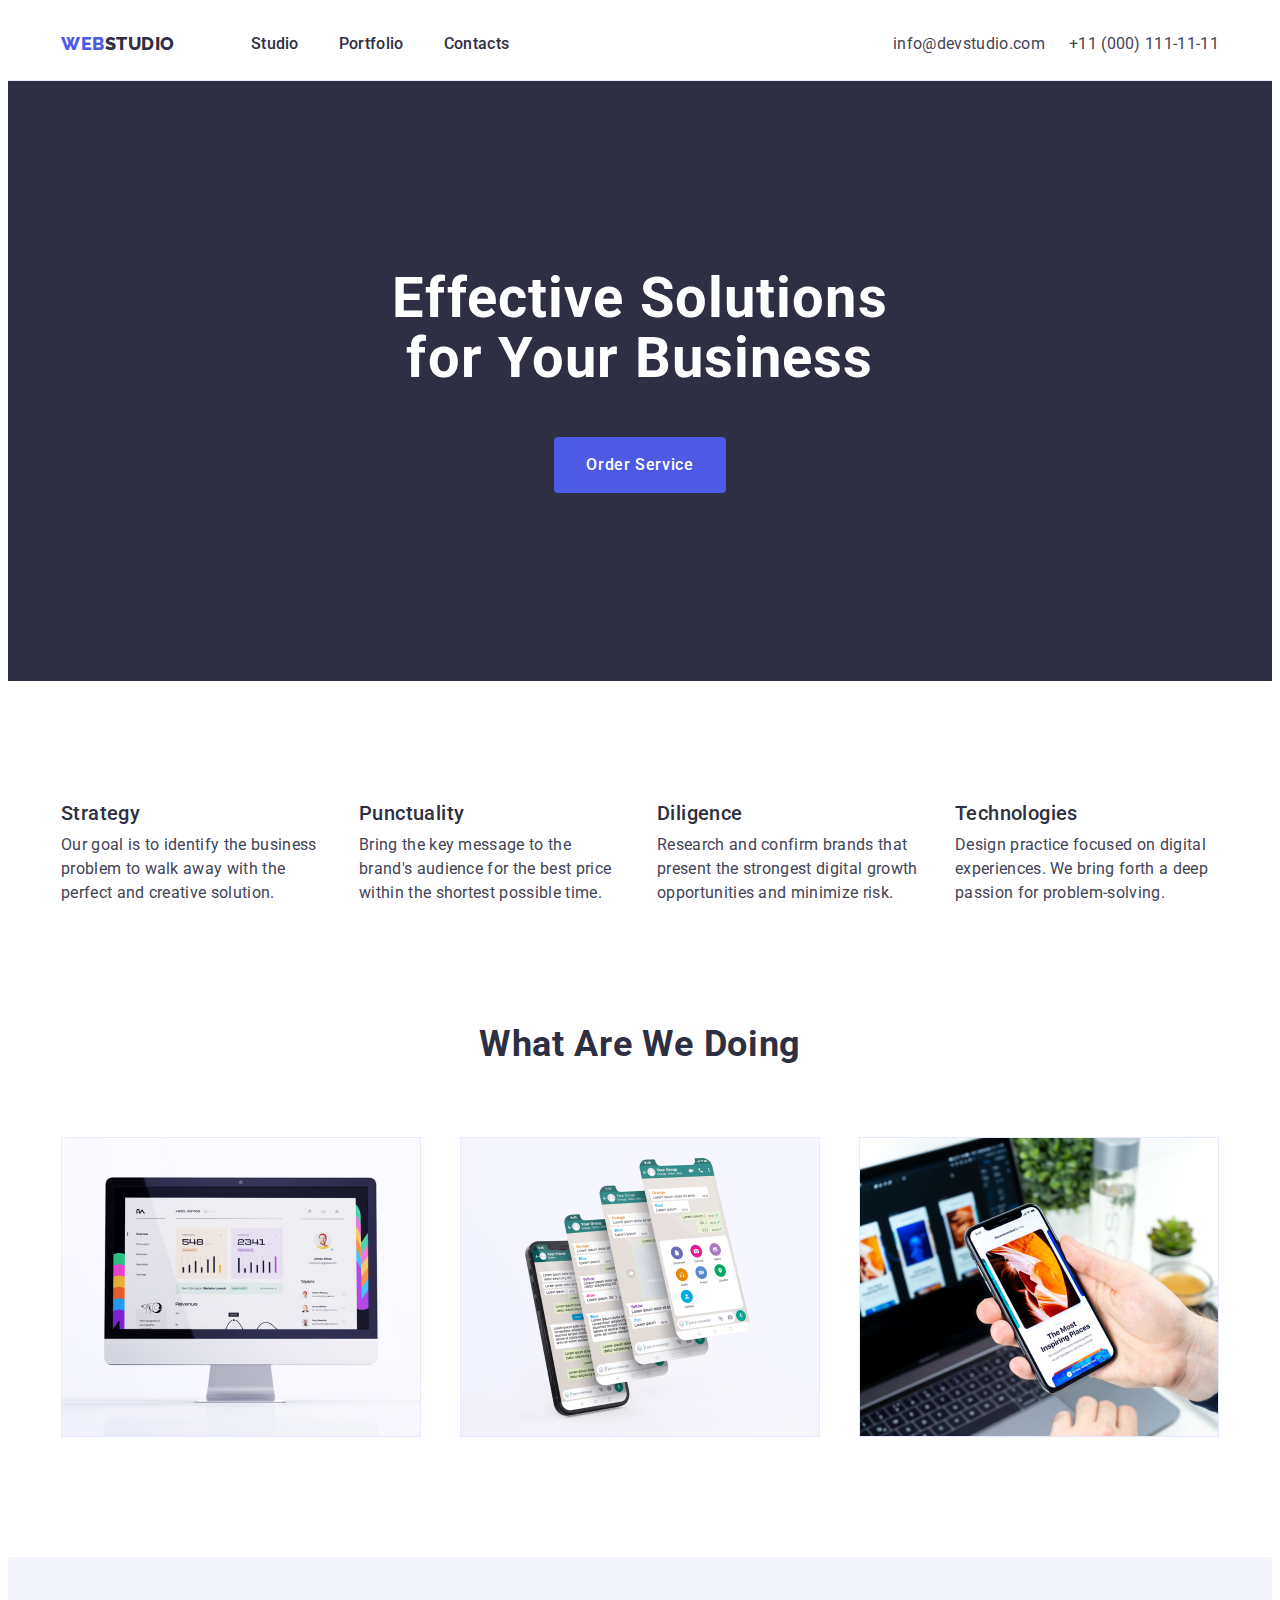
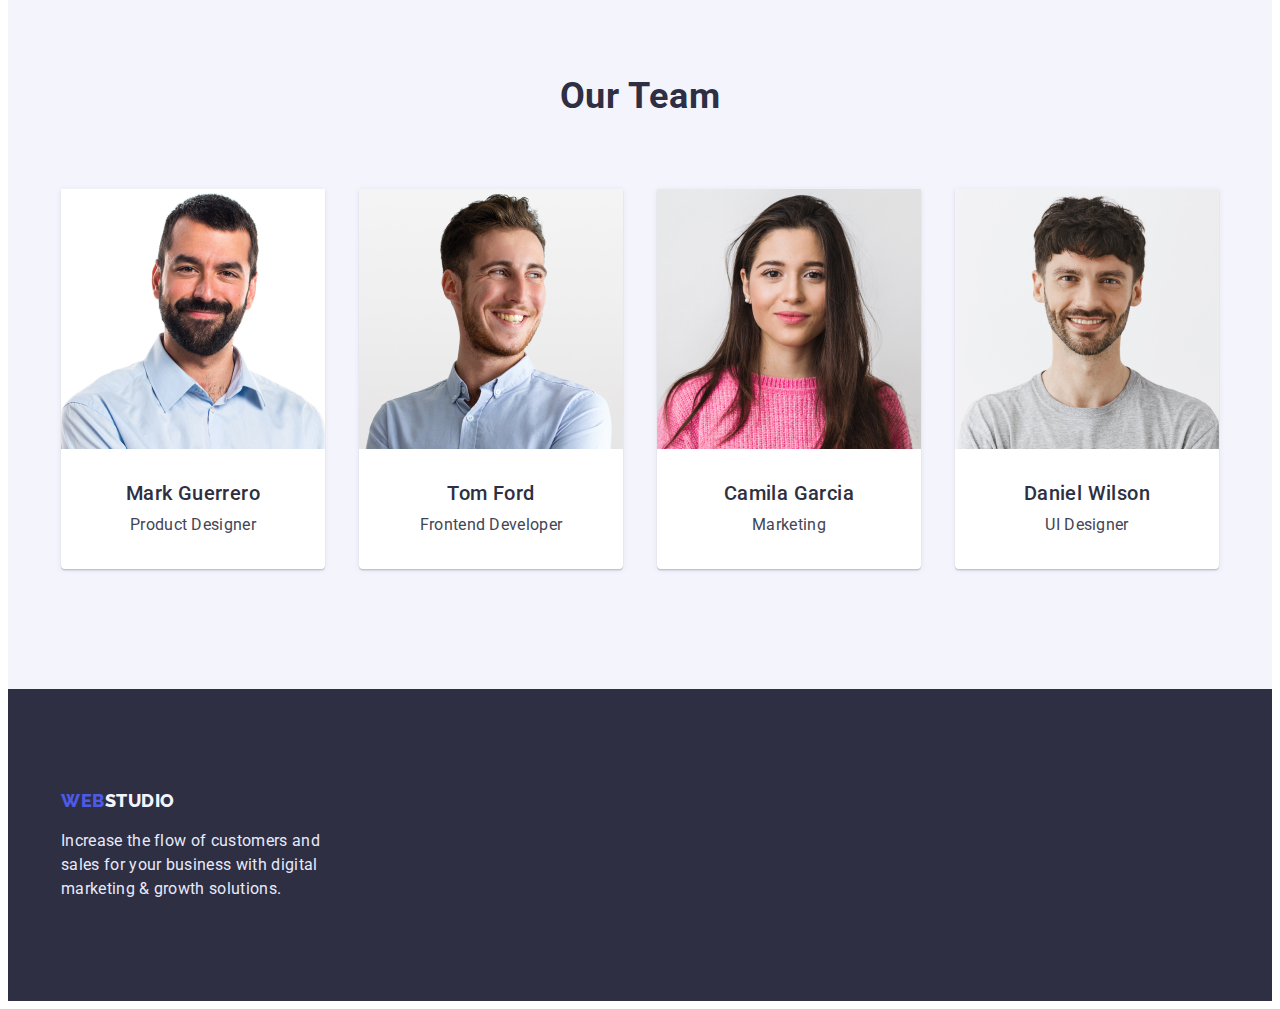
==== index.html @ 55a63433 "update" ====
<!DOCTYPE html>
<html lang="en">
  <head>
    <meta charset="UTF-8" />
    <meta http-equiv="X-UA-Compatible" content="IE=edge" />
    <meta name="viewport" content="width=device-width, initial-scale=1.0" />
    <title>Document</title>
    <link rel="preconnect" href="https://fonts.googleapis.com" />
    <link rel="preconnect" href="https://fonts.gstatic.com" crossorigin />
    <link
      href="https://fonts.googleapis.com/css2?family=Raleway:wght@800&family=Roboto:wght@400;500;700;900&display=swap"
      rel="stylesheet"
    />
    <link
      rel="stylesheet"
      href="https://cdnjs.cloudflare.com/ajax/libs/modern-normalize/1.1.0/modern-normalize.min.css"
      integrity="sha512-wpPYUAdjBVSE4KJnH1VR1HeZfpl1ub8YT/NKx4PuQ5NmX2tKuGu6U/JRp5y+Y8XG2tV+wKQpNHVUX03MfMFn9Q=="
      crossorigin="anonymous"
      referrerpolicy="no-referrer"
    />
    <link rel="stylesheet" href="./css/styles.css" />
  </head>

  <body>
    <header class="page-header">
      <div class="container page-header-container">
        <nav class="header-nav">
          <a href="./index.html" class="logo-first"
            >Web<span class="logo-second">Studio</span></a
          >

          <ul class="site-nav">
            <li>
              <a href="./index.html" class="link">Studio</a>
            </li>
            <li>
              <a href="./portfolio.html" class="link">Portfolio</a>
            </li>
            <li>
              <a href="" class="link">Contacts</a>
            </li>
          </ul>
        </nav>

        <address>
          <ul class="adress-list">
            <li>
              <a class="adress-list link" href="mailto:info@devstudio.com"
                >info@devstudio.com
              </a>
            </li>
            <li>
              <a class="adress-list link" href="tel:+110001111111"
                >+11 (000) 111-11-11
              </a>
            </li>
          </ul>
        </address>
      </div>
    </header>

    <main>
      <section class="hero">
        <div class="container">
          <h1 class="hero-title">Effective Solutions for Your Business</h1>
          <button class="hero-button" type="button">Order Service</button>
        </div>
      </section>

      <section class="description">
        <div class="container">
          <h2 hidden>description</h2>
          <ul class="description-list">
            <li class="description-item">
              <h3 class="description-subtitle">Strategy</h3>
              <p class="description-text">
                Our goal is to identify the business problem to walk away with
                the perfect and creative solution.
              </p>
            </li>
            <li class="description-item">
              <h3 class="description-subtitle">Punctuality</h3>
              <p class="description-text">
                Bring the key message to the brand's audience for the best price
                within the shortest possible time.
              </p>
            </li>
            <li class="description-item">
              <h3 class="description-subtitle">Diligence</h3>
              <p class="description-text">
                Research and confirm brands that present the strongest digital
                growth opportunities and minimize risk.
              </p>
            </li>
            <li class="description-item">
              <h3 class="description-subtitle">Technologies</h3>
              <p class="description-text">
                Design practice focused on digital experiences. We bring forth a
                deep passion for problem-solving.
              </p>
            </li>
          </ul>
        </div>
      </section>
      <section class="job">
        <div class="container">
          <h2 class="job-tittle">What are we doing</h2>
          <ul class="job-list">
            <li><img src="./images/comp.jpg" alt="comp" width="360" /></li>
            <li><img src="./images/tel.jpg" alt="tel" width="360" /></li>
            <li>
              <img src="./images/comp-tel.jpg" alt="comp-tel" width="360" />
            </li>
          </ul>
        </div>
      </section>
      <section class="secjob">
        <div class="container">
          <h2 class="team-tittle">Our Team</h2>
          <ul class="job-seclist">
            <li class="secjob-item">
              <img
                class="secjob-img"
                src="./images/man1.jpg"
                alt="man1"
                width="264"
              />
              <h3 class="about-subtitle">Mark Guerrero</h3>
              <p class="about-text">Product Designer</p>
            </li>
            <li class="secjob-item">
              <img
                class="secjob-img"
                src="./images/man2.jpg"
                alt="man2"
                width="264"
              />
              <h3 class="about-subtitle">Tom Ford</h3>
              <p class="about-text">Frontend Developer</p>
            </li>
            <li class="secjob-item">
              <img
                class="secjob-img"
                src="./images/girl1.jpg"
                alt="girl1"
                width="264"
              />
              <h3 class="about-subtitle">Camila Garcia</h3>
              <p class="about-text">Marketing</p>
            </li>
            <li class="secjob-item">
              <img
                class="secjob-img"
                src="./images/man3.jpg"
                alt="man3"
                width="264"
              />
              <h3 class="about-subtitle">Daniel Wilson</h3>
              <p class="about-text">UI Designer</p>
            </li>
          </ul>
        </div>
      </section>
    </main>

    <footer class="footer-section">
      <div class="container">
        <div class="footer-title">
          <a href="./index.html" class="logo-footer"
            >Web<span class="logo-secfooter">Studio</span></a
          >
          <p class="description-footer">
            Increase the flow of customers and sales for your business with
            digital marketing & growth solutions.
          </p>
        </div>
      </div>
    </footer>
  </body>
</html>
---- css/styles.css ----
:root {
  --accent-color: #4d5ae5;
  --primary-color: #434455;
  --main-color: #ffffff;
  --main-bg-color: #ffffff;
  --grey-color: #2e2f42;
  --grey-bg-color: #2e2f42;
  --accent-bg-color: #4d5ae5;
  --mains-color: #e7e9fc;
  --mains-bg-color: #e7e9fc;
  --main-font: 'Raleway', sans-serif;
}
body {
  font-family: 'Roboto', sans-serif;
  font-size: 16px;
  color: var(--primary-color);
  background-color: var(--main-bg-color);
}
ul {
  list-style: none;
}
h1,
h2,
h3,
h4,
p {
  margin-top: 0;
  margin-bottom: 0;
}
ul,
ol {
  margin-top: 0;
  margin-bottom: 0;
  padding-left: 0;
}
img {
  display: block;
  max-width: 100%;
  height: auto;
}

.container {
  width: 1158px;
  margin-left: auto;
  margin-right: auto;
  padding-left: 15px;
  padding-right: 15px;
}

.page-header {
  padding-top: 24px;
  padding-bottom: 24px;
  border-bottom: 1px solid #e7e9fc;
}
.page-header-container {
  display: flex;
  align-items: center;
  justify-content: space-between;
}
.header-nav {
  display: flex;
  align-items: center;
}
.site-nav {
  display: flex;
  align-items: center;
  gap: 40px;
}

.adress-list {
  font-style: normal;
  color: var(--primary-color);
  line-height: 1.5;
  letter-spacing: 0.02em;
  display: flex;
  align-items: center;
  gap: 24px;
}
.adress-list:hover,
.adress-list:focus {
  color: var(--accent-color);
}

.logo-first {
  font-family: 'Raleway';
  font-weight: 800;
  font-size: 18px;
  line-height: 1.33;
  letter-spacing: 0.03em;
  color: var(--accent-color);
  text-transform: uppercase;
  text-decoration: none;
  margin-right: 76px;
}
.logo-second {
  color: var(--grey-color);
}
.site-nav .link {
  font-weight: 500;
  line-height: 1.5;
  letter-spacing: 0.02em;
  color: var(--grey-color);
  text-decoration: none;
}
.site-nav .link:hover,
.site-nav .link:focus {
  color: var(--accent-color);
}
.adress-list {
  font-style: normal;
  color: var(--primary-color);
  line-height: 1.5;
  letter-spacing: 0.02em;
  display: flex;
  align-items: center;
  margin-left: auto;
}

.link {
  text-decoration: none;
}
.hero {
  background-color: var(--grey-bg-color);
  text-align: center;
  padding: 188px 0;
}

.hero-title {
  font-size: 56px;
  line-height: 1.07;
  text-align: center;
  letter-spacing: 0.02em;
  color: var(--main-color);
  width: 496px;
  margin-left: auto;
  margin-right: auto;
  margin-bottom: 48px;
}
.hero-button {
  font-family: 'Roboto', sans-serif;
  font-weight: 500;
  font-size: 16px;
  line-height: 1.5;
  background: var(--accent-bg-color);
  letter-spacing: 0.04em;
  color: var(--main-color);
  border-radius: 4px;
  cursor: pointer;
  border: 0px;
  min-width: 163px;
  padding-top: 16px;
  padding-bottom: 16px;
  padding-left: 32px;
  padding-right: 32px;
}
.hero-button:hover,
.hero-button.link:focus {
  color: #404bbf;
}
.description {
  padding-top: 120px;
}

.description-list {
  display: flex;
  justify-content: space-between;
}
.description-item {
  width: 264px;
}
.description-subtitle {
  font-weight: 500;
  font-size: 20px;
  line-height: 1.2;
  letter-spacing: 0.02em;
  color: var(--grey-color);
  margin-bottom: 8px;
}

.description-text {
  line-height: 1.5;
  letter-spacing: 0.02em;
  color: var(--primary-color);
}

.job {
  padding: 120px 0;
}
.job-list {
  display: flex;
  justify-content: space-between;
}

.secjob {
  background: #f4f4fd;
  padding: 120px 0;
}
.job-seclist {
  display: flex;
  justify-content: space-between;
}

.team-tittle {
  font-size: 36px;
  line-height: 1.11;
  letter-spacing: 0.02em;
  text-transform: capitalize;
  color: var(--grey-color);
  text-align: center;
  margin-bottom: 72px;
}
.job-tittle {
  font-size: 36px;
  line-height: 1.11;
  letter-spacing: 0.02em;
  text-transform: capitalize;
  color: var(--grey-color);
  text-align: center;
  margin-bottom: 72px;
}
.about-subtitle {
  font-weight: 500;
  font-size: 20px;
  line-height: 1.2;
  letter-spacing: 0.02em;
  color: var(--grey-color);
  margin-bottom: 8px;
}

.about-text {
  line-height: 1.5;
  letter-spacing: 0.02em;
  color: var(--primary-color);
}
.secjob-img {
  margin-bottom: 32px;
}
.secjob-item {
  padding-bottom: 32px;
  background: #ffffff;
  box-shadow: 0px 1px 6px rgba(46, 47, 66, 0.08),
    0px 1px 1px rgba(46, 47, 66, 0.16), 0px 2px 1px rgba(46, 47, 66, 0.08);
  border-radius: 0px 0px 4px 4px;
  text-align: center;
}

.footer-section {
  background: var(--grey-bg-color);
  padding-top: 100px;
  padding-bottom: 100px;
}
.footer-title {
  max-width: 264px;
}

.description-footer {
  margin-top: 16px;
  margin-bottom: 0px;
  line-height: 1.5;
  letter-spacing: 0.02em;
  color: var(--mains-color);
}

.logo-footer {
  font-family: 'Raleway';
  font-weight: 800;
  font-size: 18px;
  line-height: 1.33;
  letter-spacing: 0.03em;
  color: var(--accent-color);
  text-transform: uppercase;
  text-decoration: none;
}

.logo-secfooter {
  color: #f4f4fd;
}

ul {
  list-style: none;
}
.portfolio {
  padding-top: 96px;
  padding-bottom: 120px;
}
.container-button {
  display: flex;
  justify-content: center;
  gap: 24px;
  margin-bottom: 72px;
}
.button-portfolio {
  font-weight: 500;
  font-family: 'Roboto', sans-serif;
  letter-spacing: 0.04em;
  font-size: 16px;
  line-height: 1.5;
  border-radius: 4px;
  cursor: pointer;
  color: var(--accent-color);
  background-color: #f4f4fd;
  padding-top: 12px;
  padding-bottom: 12px;
  padding-left: 24px;
  padding-right: 24px;
  border: none;
}
.portfolio-context {
  padding-top: 32px;
  padding-bottom: 32px;
  padding-left: 16px;
  border: 1px solid #e7e9fc;
  border-top: 0;
}
.about-container {
  display: flex;
  flex-wrap: wrap;
  gap: 48px 24px;
}
.button-portfolio:hover,
.button-portfolio:focus {
  background-color: #404bbf;
  color: var(--main-color);
}

.about-portfolio {
  flex-basis: calc((100% - 2 * 24px) / 3);
}
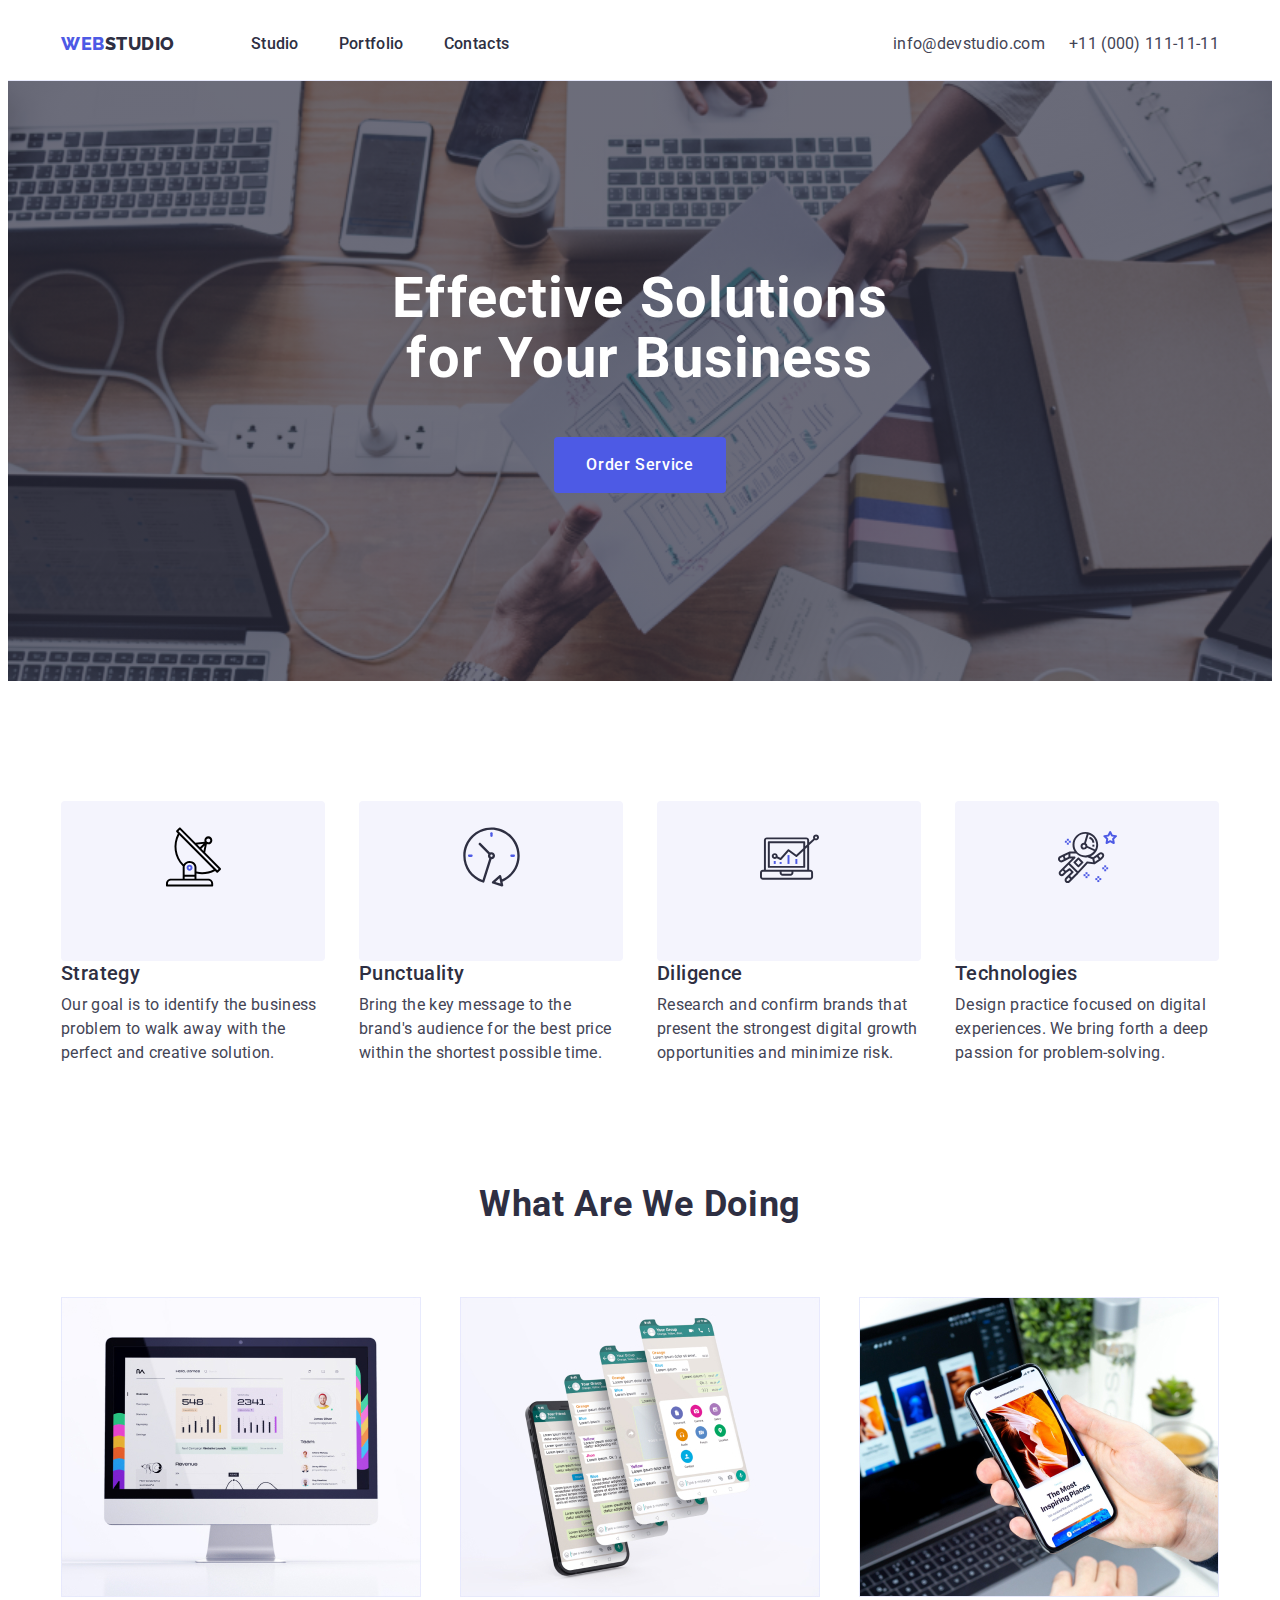
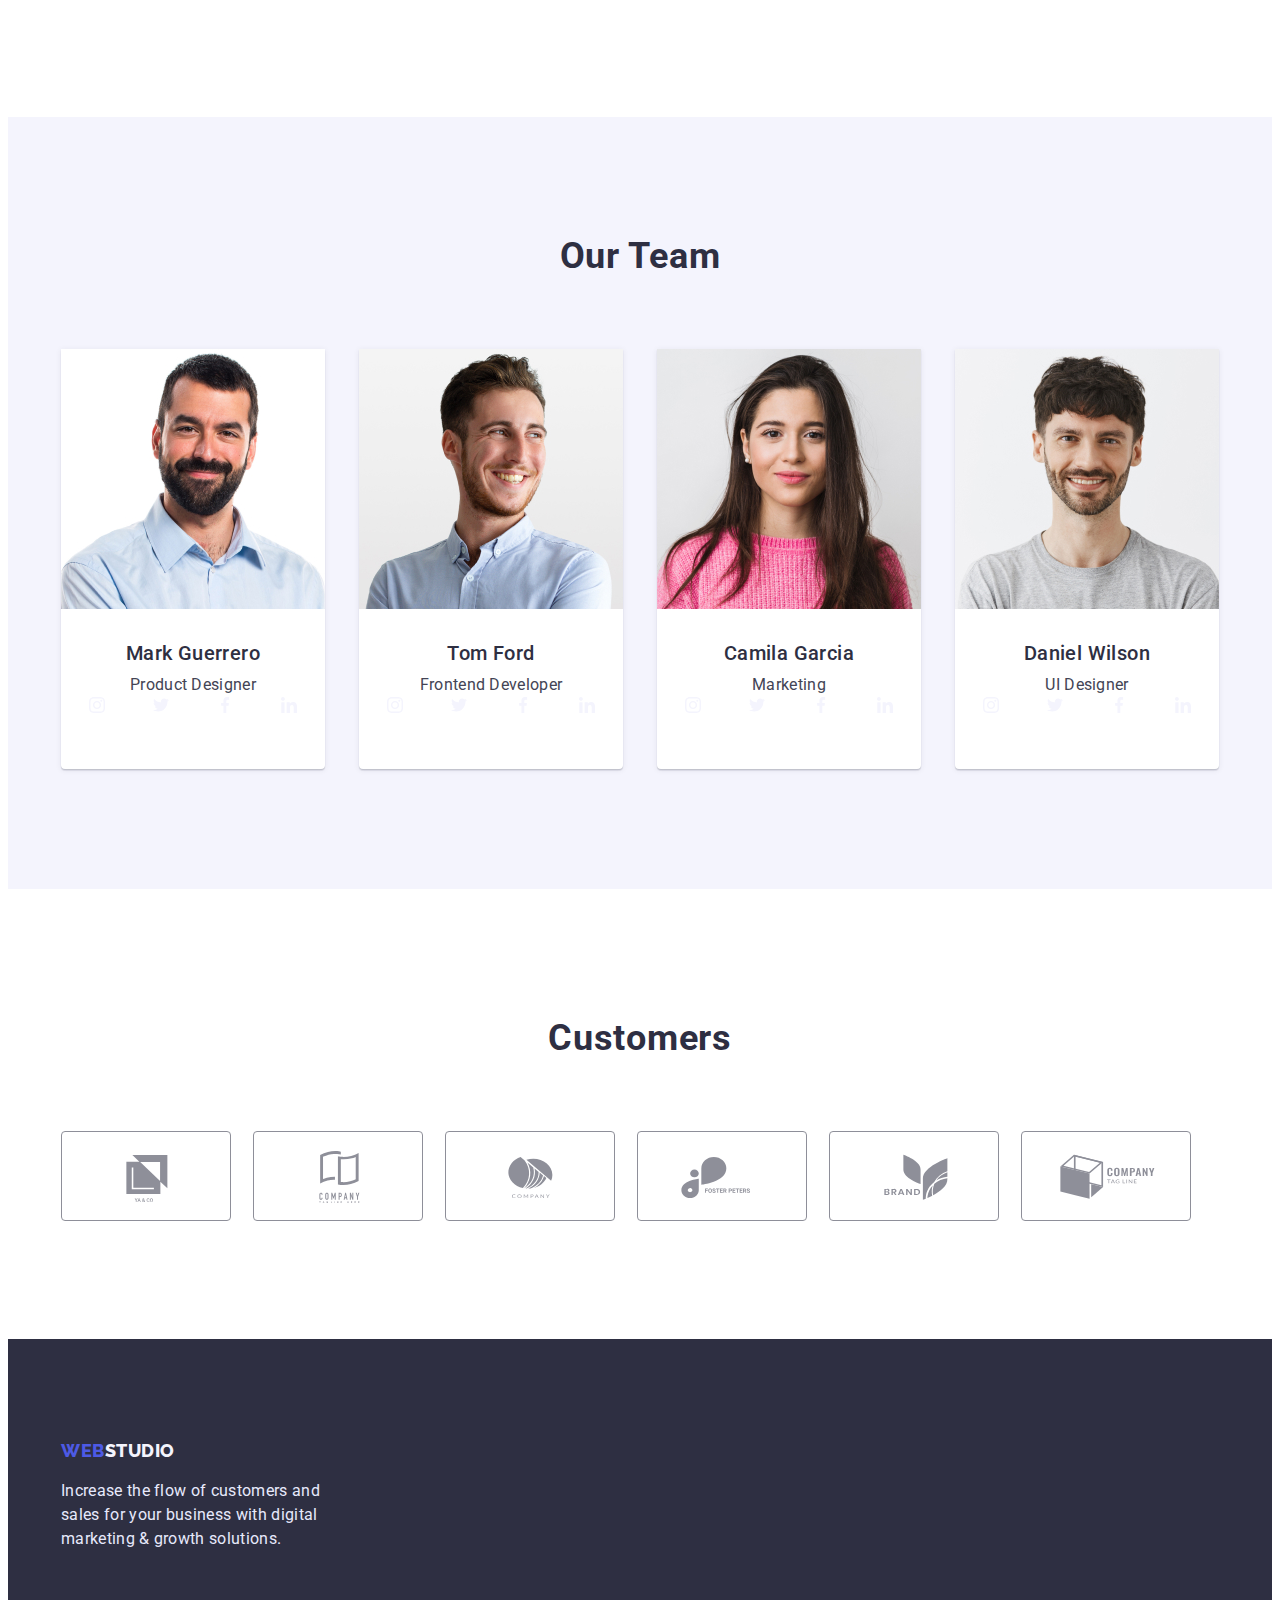
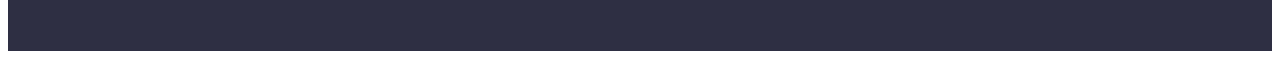
==== commit 81f456bd: "update" ====
--- a/index.html
+++ b/index.html
@@ -72,6 +72,11 @@
           <h2 hidden>description</h2>
           <ul class="description-list">
             <li class="description-item">
+              <div class="icon">
+                <svg class="icon-list">
+                  <use href="./images/icons.svg#icon-antenna-1"></use>
+                </svg>
+              </div>
               <h3 class="description-subtitle">Strategy</h3>
               <p class="description-text">
                 Our goal is to identify the business problem to walk away with
@@ -79,6 +84,11 @@
               </p>
             </li>
             <li class="description-item">
+              <div class="icon">
+                <svg class="icon-list">
+                  <use href="./images/icons.svg#icon-clock-1"></use>
+                </svg>
+              </div>
               <h3 class="description-subtitle">Punctuality</h3>
               <p class="description-text">
                 Bring the key message to the brand's audience for the best price
@@ -86,6 +96,11 @@
               </p>
             </li>
             <li class="description-item">
+              <div class="icon">
+                <svg class="icon-list">
+                  <use href="./images/icons.svg#icon-diagram-1"></use>
+                </svg>
+              </div>
               <h3 class="description-subtitle">Diligence</h3>
               <p class="description-text">
                 Research and confirm brands that present the strongest digital
@@ -93,6 +108,11 @@
               </p>
             </li>
             <li class="description-item">
+              <div class="icon">
+                <svg class="icon-list">
+                  <use href="./images/icons.svg#icon-astronaut-1"></use>
+                </svg>
+              </div>
               <h3 class="description-subtitle">Technologies</h3>
               <p class="description-text">
                 Design practice focused on digital experiences. We bring forth a
@@ -127,7 +147,39 @@
               />
               <h3 class="about-subtitle">Mark Guerrero</h3>
               <p class="about-text">Product Designer</p>
-            </li>
+
+              <ul class="socials-list">
+                <li class="socials-item">
+                  <a href="socials-link">
+                    <svg class="socials-icon">
+                      <use href="./images/icons.svg#icon-instagram-2"></use>
+                    </svg>
+                  </a>
+                </li>
+                <li class="socials-item">
+                  <a href="socials-link">
+                    <svg class="socials-icon">
+                      <use href="./images/icons.svg#icon-twitter-1"></use>
+                    </svg>
+                  </a>
+                </li>
+                <li class="socials-item">
+                  <a href="socials-link">
+                    <svg class="socials-icon">
+                      <use href="./images/icons.svg#icon-facebook-1"></use>
+                    </svg>
+                  </a>
+                </li>
+                <li class="socials-item">
+                  <a href="socials-link">
+                    <svg class="socials-icon">
+                      <use href="./images/icons.svg#icon-linkedin-1"></use>
+                    </svg>
+                  </a>
+                </li>
+              </ul>
+            </li>
+
             <li class="secjob-item">
               <img
                 class="secjob-img"
@@ -137,6 +189,36 @@
               />
               <h3 class="about-subtitle">Tom Ford</h3>
               <p class="about-text">Frontend Developer</p>
+              <ul class="socials-list">
+                <li class="socials-item">
+                  <a href="socials-link">
+                    <svg class="socials-icon">
+                      <use href="./images/icons.svg#icon-instagram-2"></use>
+                    </svg>
+                  </a>
+                </li>
+                <li class="socials-item">
+                  <a href="socials-link">
+                    <svg class="socials-icon">
+                      <use href="./images/icons.svg#icon-twitter-1"></use>
+                    </svg>
+                  </a>
+                </li>
+                <li class="socials-item">
+                  <a href="socials-link">
+                    <svg class="socials-icon">
+                      <use href="./images/icons.svg#icon-facebook-1"></use>
+                    </svg>
+                  </a>
+                </li>
+                <li class="socials-item">
+                  <a href="socials-link">
+                    <svg class="socials-icon">
+                      <use href="./images/icons.svg#icon-linkedin-1"></use>
+                    </svg>
+                  </a>
+                </li>
+              </ul>
             </li>
             <li class="secjob-item">
               <img
@@ -147,6 +229,36 @@
               />
               <h3 class="about-subtitle">Camila Garcia</h3>
               <p class="about-text">Marketing</p>
+              <ul class="socials-list">
+                <li class="socials-item">
+                  <a href="socials-link">
+                    <svg class="socials-icon">
+                      <use href="./images/icons.svg#icon-instagram-2"></use>
+                    </svg>
+                  </a>
+                </li>
+                <li class="socials-item">
+                  <a href="socials-link">
+                    <svg class="socials-icon">
+                      <use href="./images/icons.svg#icon-twitter-1"></use>
+                    </svg>
+                  </a>
+                </li>
+                <li class="socials-item">
+                  <a href="socials-link">
+                    <svg class="socials-icon">
+                      <use href="./images/icons.svg#icon-facebook-1"></use>
+                    </svg>
+                  </a>
+                </li>
+                <li class="socials-item">
+                  <a href="socials-link">
+                    <svg class="socials-icon">
+                      <use href="./images/icons.svg#icon-linkedin-1"></use>
+                    </svg>
+                  </a>
+                </li>
+              </ul>
             </li>
             <li class="secjob-item">
               <img
@@ -157,6 +269,86 @@
               />
               <h3 class="about-subtitle">Daniel Wilson</h3>
               <p class="about-text">UI Designer</p>
+              <ul class="socials-list">
+                <li class="socials-item">
+                  <a href="socials-link">
+                    <svg class="socials-icon">
+                      <use href="./images/icons.svg#icon-instagram-2"></use>
+                    </svg>
+                  </a>
+                </li>
+                <li class="socials-item">
+                  <a href="socials-link">
+                    <svg class="socials-icon">
+                      <use href="./images/icons.svg#icon-twitter-1"></use>
+                    </svg>
+                  </a>
+                </li>
+                <li class="socials-item">
+                  <a href="socials-link">
+                    <svg class="socials-icon">
+                      <use href="./images/icons.svg#icon-facebook-1"></use>
+                    </svg>
+                  </a>
+                </li>
+                <li class="socials-item">
+                  <a href="socials-link">
+                    <svg class="socials-icon">
+                      <use href="./images/icons.svg#icon-linkedin-1"></use>
+                    </svg>
+                  </a>
+                </li>
+              </ul>
+            </li>
+          </ul>
+        </div>
+      </section>
+
+      <section class="sections-customers">
+        <div class="container sections-customers">
+          <h2 class="customers-title">Customers</h2>
+          <ul class="customers-list">
+            <li class="customer">
+              <a class="adress-customers" href="#">
+                <svg class="icons-customers">
+                  <use href="./images/icons.svg#icon-Logo"></use>
+                </svg>
+              </a>
+            </li>
+            <li class="customer">
+              <a class="adress-customers" href="#">
+                <svg class="icons-customers">
+                  <use href="./images/icons.svg#icon-Logo-1"></use>
+                </svg>
+              </a>
+            </li>
+            <li class="customer">
+              <a class="adress-customers" href="#">
+                <svg class="icons-customers">
+                  <use href="./images/icons.svg#icon-Logo-2"></use>
+                </svg>
+              </a>
+            </li>
+            <li class="customer">
+              <a class="adress-customers" href="#">
+                <svg class="icons-customers">
+                  <use href="./images/icons.svg#icon-Logo-3"></use>
+                </svg>
+              </a>
+            </li>
+            <li class="customer">
+              <a class="adress-customers" href="#">
+                <svg class="icons-customers">
+                  <use href="./images/icons.svg#icon-Logo-4"></use>
+                </svg>
+              </a>
+            </li>
+            <li class="customer">
+              <a class="adress-customers" href="#">
+                <svg class="icons-customers">
+                  <use href="./images/icons.svg#icon-Logo-51"></use>
+                </svg>
+              </a>
             </li>
           </ul>
         </div>
@@ -169,6 +361,7 @@
           <a href="./index.html" class="logo-footer"
             >Web<span class="logo-secfooter">Studio</span></a
           >
+
           <p class="description-footer">
             Increase the flow of customers and sales for your business with
             digital marketing & growth solutions.
--- a/css/styles.css
+++ b/css/styles.css
@@ -9,6 +9,7 @@
   --mains-color: #e7e9fc;
   --mains-bg-color: #e7e9fc;
   --main-font: 'Raleway', sans-serif;
+  --customers-color: #8e8f99;
 }
 body {
   font-family: 'Roboto', sans-serif;
@@ -120,9 +121,19 @@
   text-decoration: none;
 }
 .hero {
-  background-color: var(--grey-bg-color);
+  margin: 0 auto;
   text-align: center;
   padding: 188px 0;
+  background-image: linear-gradient(
+      rgba(46, 47, 66, 0.7),
+      rgba(46, 47, 66, 0.7)
+    ),
+    url('../images/peopleoffice\ 1.jpg');
+  background-repeat: no-repeat;
+  background-position: center;
+  background-size: cover;
+  background-attachment: fixed;
+  background-color: var(--mains-bg-color);
 }
 
 .hero-title {
@@ -157,6 +168,24 @@
 .hero-button.link:focus {
   color: #404bbf;
 }
+.icon-list {
+  height: 64px;
+  width: 59px;
+}
+
+.icon {
+  background: #f4f4fd;
+  border-radius: 4px;
+  display: flex;
+  justify-content: center;
+  left: 0px;
+  top: 0px;
+  width: 264px;
+  height: 112px;
+  padding-top: 24px;
+  padding-bottom: 24px;
+}
+
 .description {
   padding-top: 120px;
 }
@@ -165,6 +194,7 @@
   display: flex;
   justify-content: space-between;
 }
+
 .description-item {
   width: 264px;
 }
@@ -242,6 +272,35 @@
     0px 1px 1px rgba(46, 47, 66, 0.16), 0px 2px 1px rgba(46, 47, 66, 0.08);
   border-radius: 0px 0px 4px 4px;
   text-align: center;
+}
+.socials-list {
+  display: flex;
+  gap: 24px;
+  justify-content: center;
+  align-items: center;
+  padding: 8px 16 px 0 16px;
+}
+.socials-icon {
+  width: 16px;
+  height: 16px;
+  fill: #f4f4fd;
+}
+
+.socials-item {
+  width: 40px;
+  height: 40px;
+}
+.socials-link {
+  display: flex;
+  align-items: center;
+  justify-content: center;
+  width: 100%;
+  height: 100%;
+  background-color: var(--accent-bg-color);
+  border-radius: 50%;
+}
+.socials-link: hover {
+  background-color: var(--accent-bg-color);
 }
 
 .footer-section {
@@ -326,3 +385,47 @@
 .about-portfolio {
   flex-basis: calc((100% - 2 * 24px) / 3);
 }
+.customers-title {
+  font-size: 36px;
+  line-height: 1.11;
+  letter-spacing: 0.02em;
+  text-transform: capitalize;
+  color: var(--grey-color);
+  text-align: center;
+  padding-top: 130px;
+  padding-bottom: 72px;
+}
+.customer {
+  height: 88px;
+  width: 168px;
+}
+.adress-customers {
+  display: flex;
+  align-items: center;
+  justify-content: center;
+  width: 100%;
+  height: 100%;
+  border: 1px solid var(--customers-color);
+  border-radius: 4px;
+}
+.adress-customers :hover {
+  fill: var(--accent-color);
+  border: 1px solid var(--customers-color);
+  border-radius: 4px;
+}
+
+.icons-customers {
+  fill: var(--customers-color);
+  height: 56px;
+  width: 104px;
+}
+.customers-list {
+  font-style: normal;
+  color: var(--customers-color);
+  line-height: 1.5;
+  letter-spacing: 0.02em;
+  display: flex;
+  align-items: center;
+  gap: 24px;
+  padding-bottom: 120px;
+}
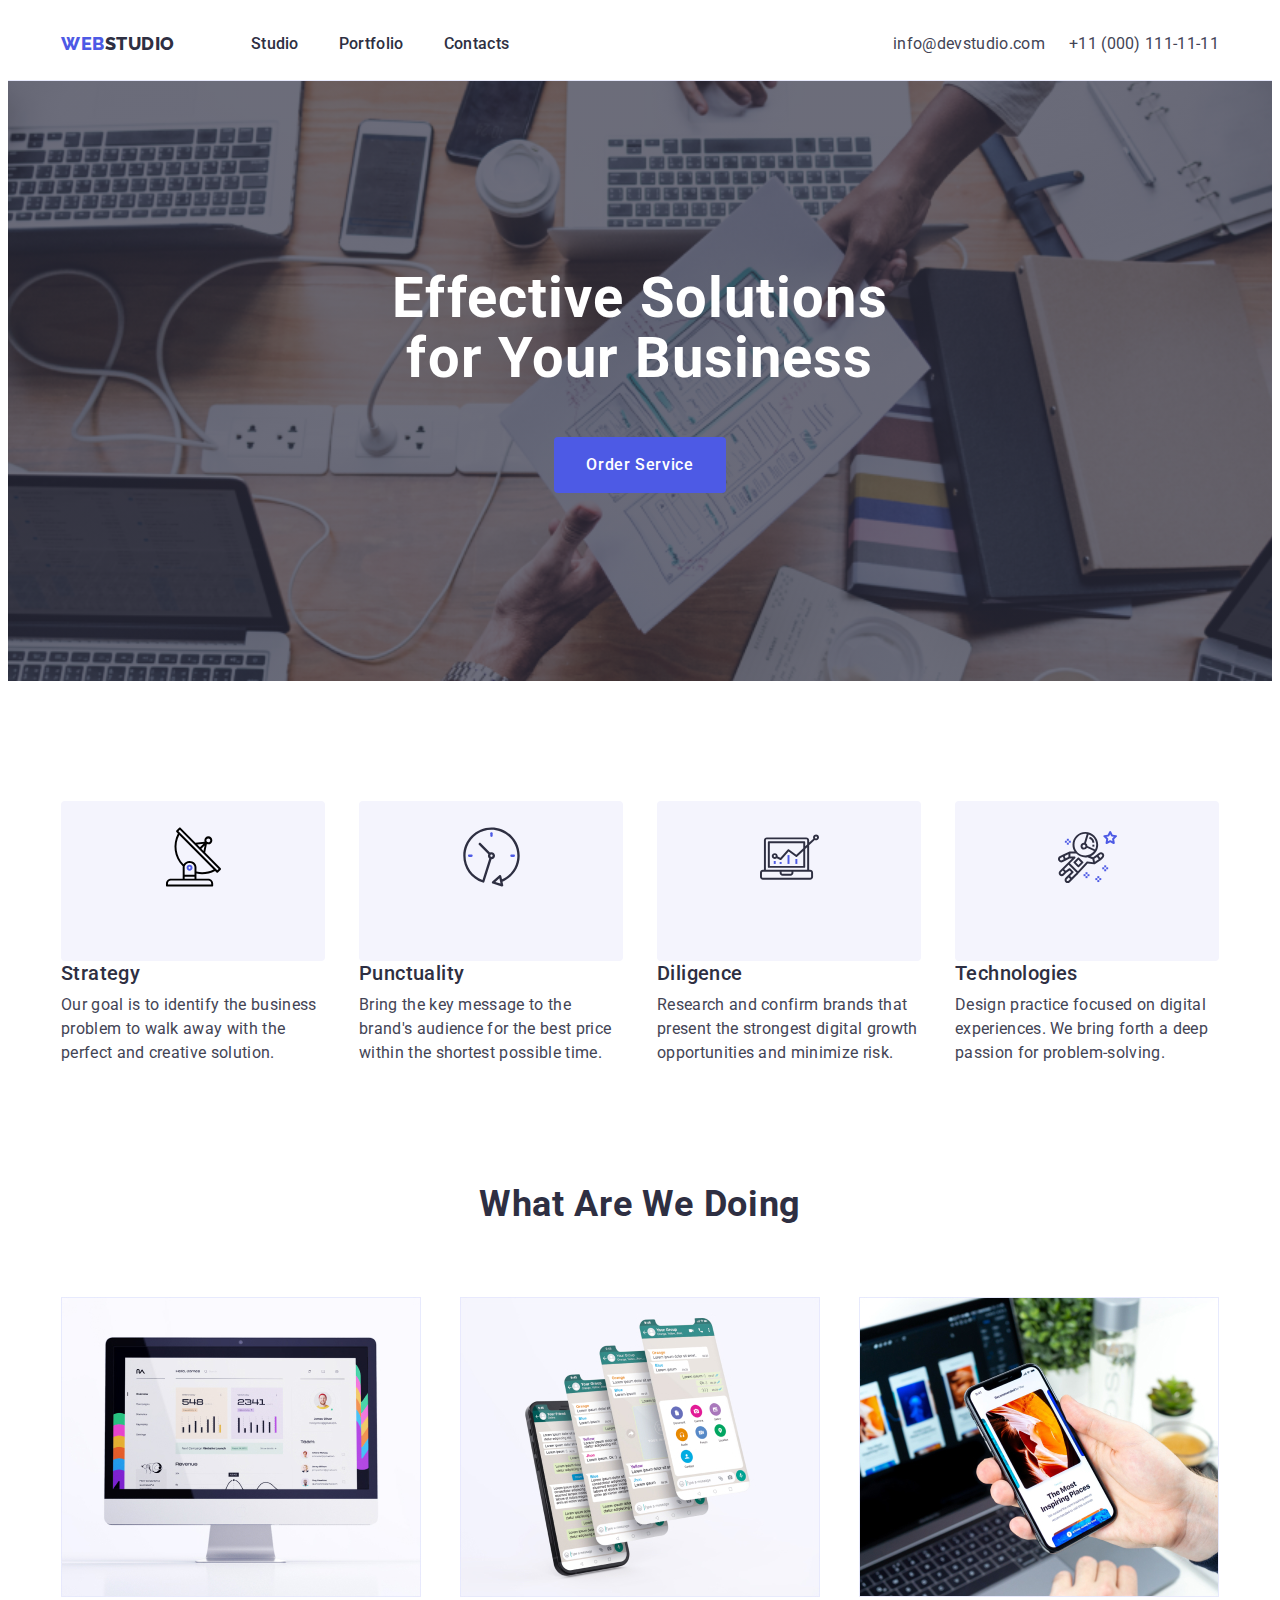
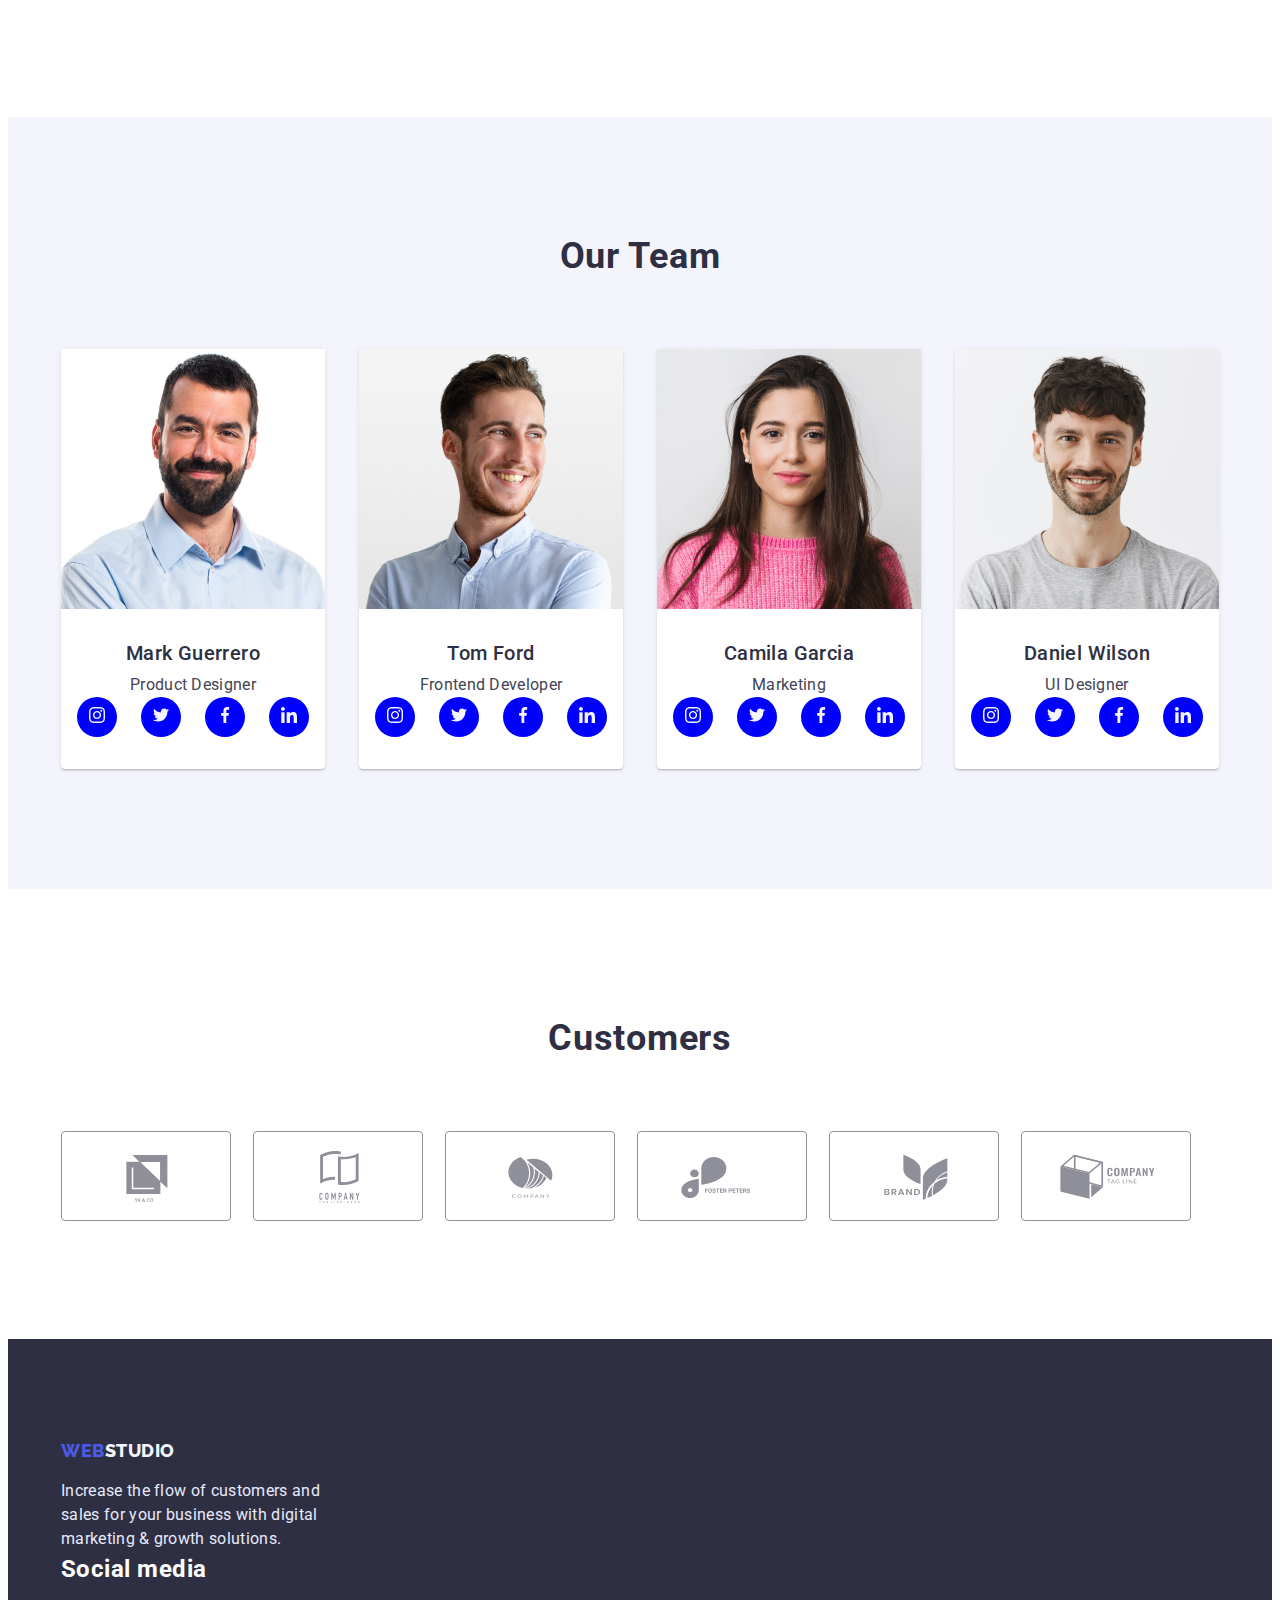
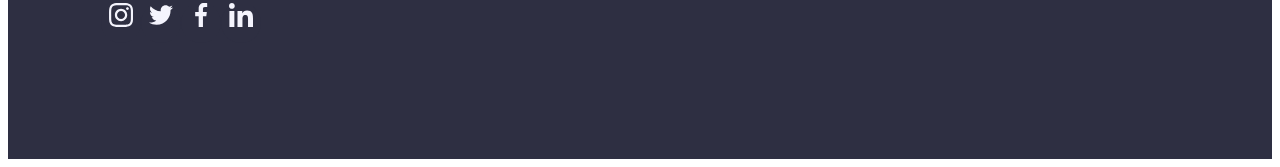
==== commit b7d51e55: "Update" ====
--- a/index.html
+++ b/index.html
@@ -367,6 +367,39 @@
             digital marketing & growth solutions.
           </p>
         </div>
+        <div>
+          <h2 class="socials-tittle">Social media</h2>
+        <ul class="socials-list1">
+          <li class="socials-item1">
+            <a href="socials-link1">
+              <svg class="socials-icon1">
+                <use href="./images/icons.svg#icon-instagram-2"></use>
+              </svg>
+            </a>
+          </li>
+          <li class="socials-item1">
+            <a href="socials-link1">
+              <svg class="socials-icon1">
+                <use href="./images/icons.svg#icon-twitter-1"></use>
+              </svg>
+            </a>
+          </li>
+          <li class="socials-item1">
+            <a href="socials-link1">
+              <svg class="socials-icon1">
+                <use href="./images/icons.svg#icon-facebook-1"></use>
+              </svg>
+            </a>
+          </li>
+          <li class="socials-item1">
+            <a href="socials-link1">
+              <svg class="socials-icon1">
+                <use href="./images/icons.svg#icon-linkedin-1"></use>
+              </svg>
+            </a>
+            </div>
+          </li>
+        </ul>
       </div>
     </footer>
   </body>
--- a/css/styles.css
+++ b/css/styles.css
@@ -289,6 +289,11 @@
 .socials-item {
   width: 40px;
   height: 40px;
+  display: flex;
+  align-items: center;
+  justify-content: center;
+  background: blue;
+  border-radius: 50%;
 }
 .socials-link {
   display: flex;
@@ -429,3 +434,44 @@
   gap: 24px;
   padding-bottom: 120px;
 }
+.socials-item1 {
+  width: 40px;
+  height: 40px;
+  display: flex;
+  text-align: center;
+  justify-content: center;
+  background: #2e2f42;
+  border-radius: 50%;
+}
+.socials-icon1 {
+  width: 24px;
+  height: 24px;
+  fill: #f4f4fd;
+  background: #2e2f42;
+}
+.socials-tittle {
+  font-weight: 500px;
+  line-height: 1.5;
+  letter-spacing: 0.02em;
+  color: var(--main-bg-color);
+  margin-bottom: 16px;
+  display: block;
+}
+.socials-list1 {
+  display: flex;
+  margin-block-start: 1em;
+  margin-block-end: 1em;
+  margin-inline-start: 0px;
+  margin-inline-end: 0px;
+  padding-inline-start: 40px;
+}
+.socials-link1 {
+  display: flex;
+  width: 100%;
+  height: 100%;
+  background-color: rgba(255, 255, 255, 0.1);
+  border-radius: 50%;
+  align-items: center;
+  justify-content: center;
+  text-decoration: underline;
+}
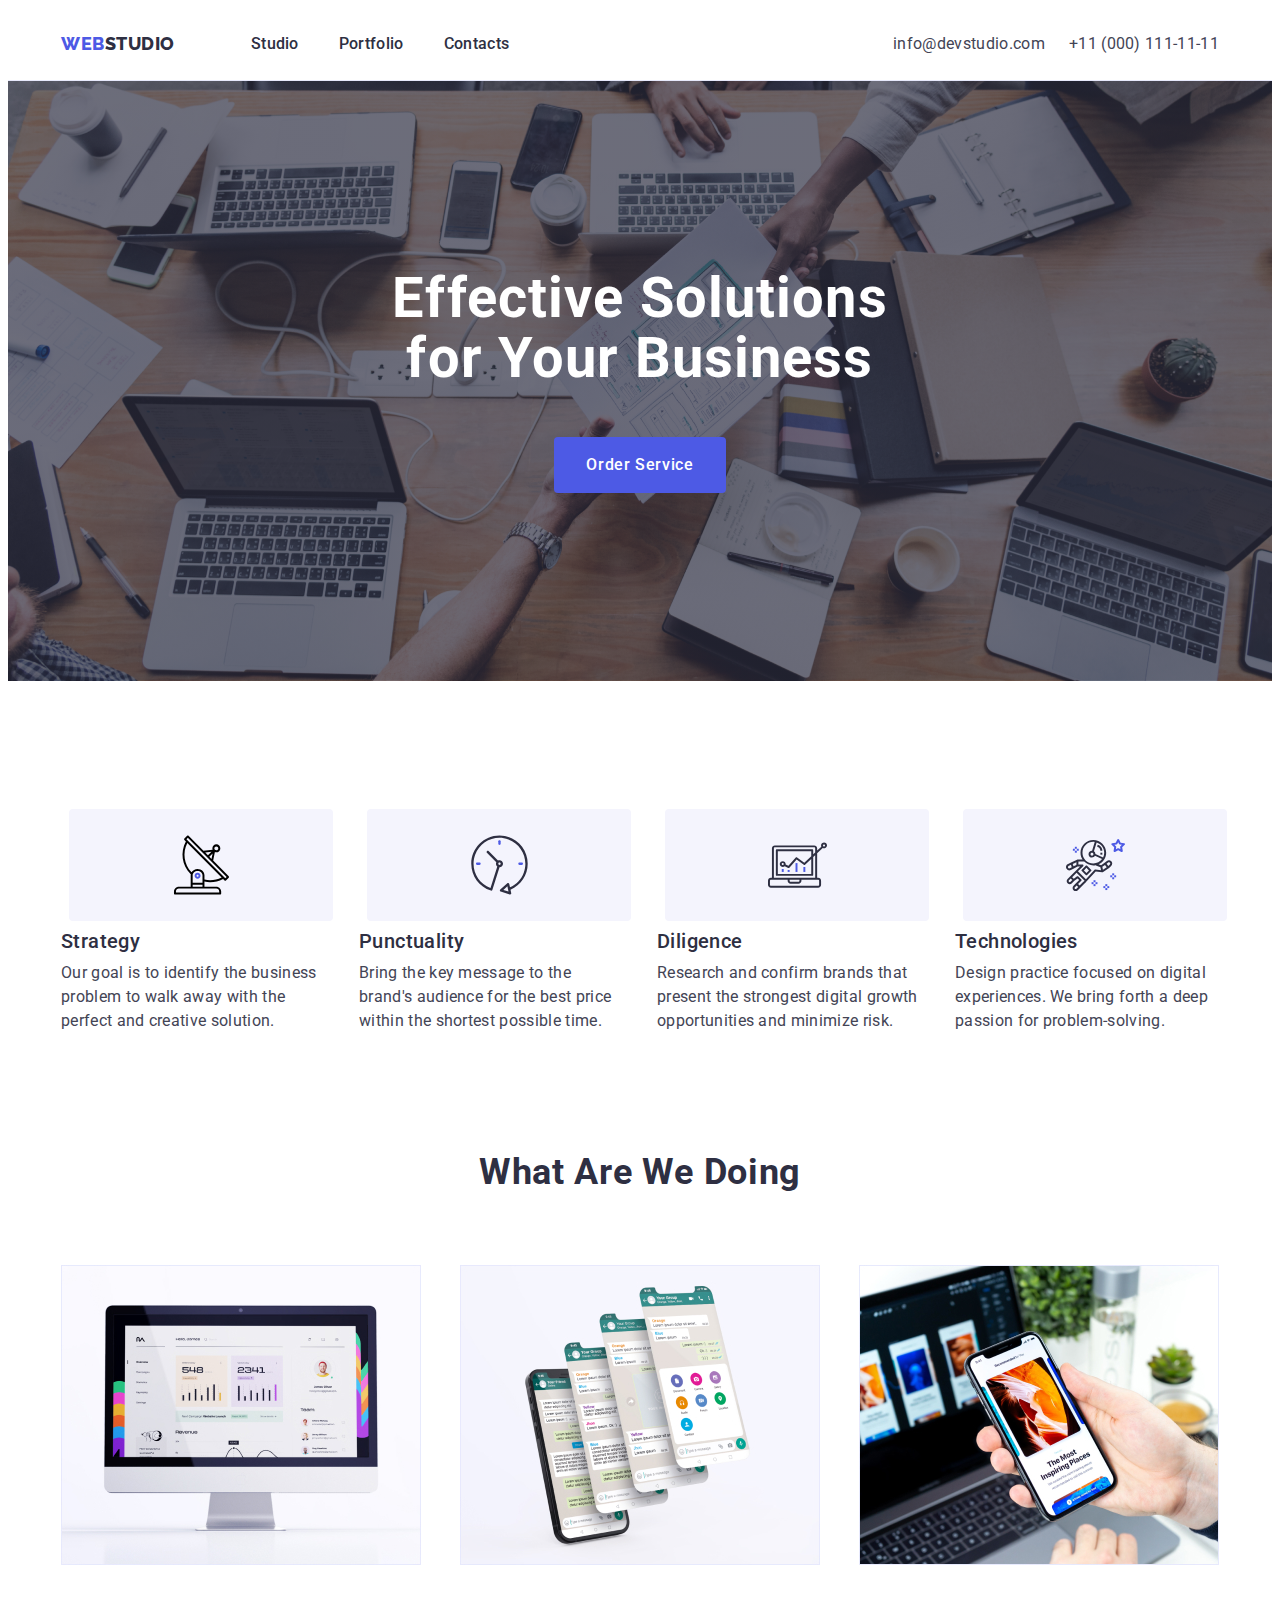
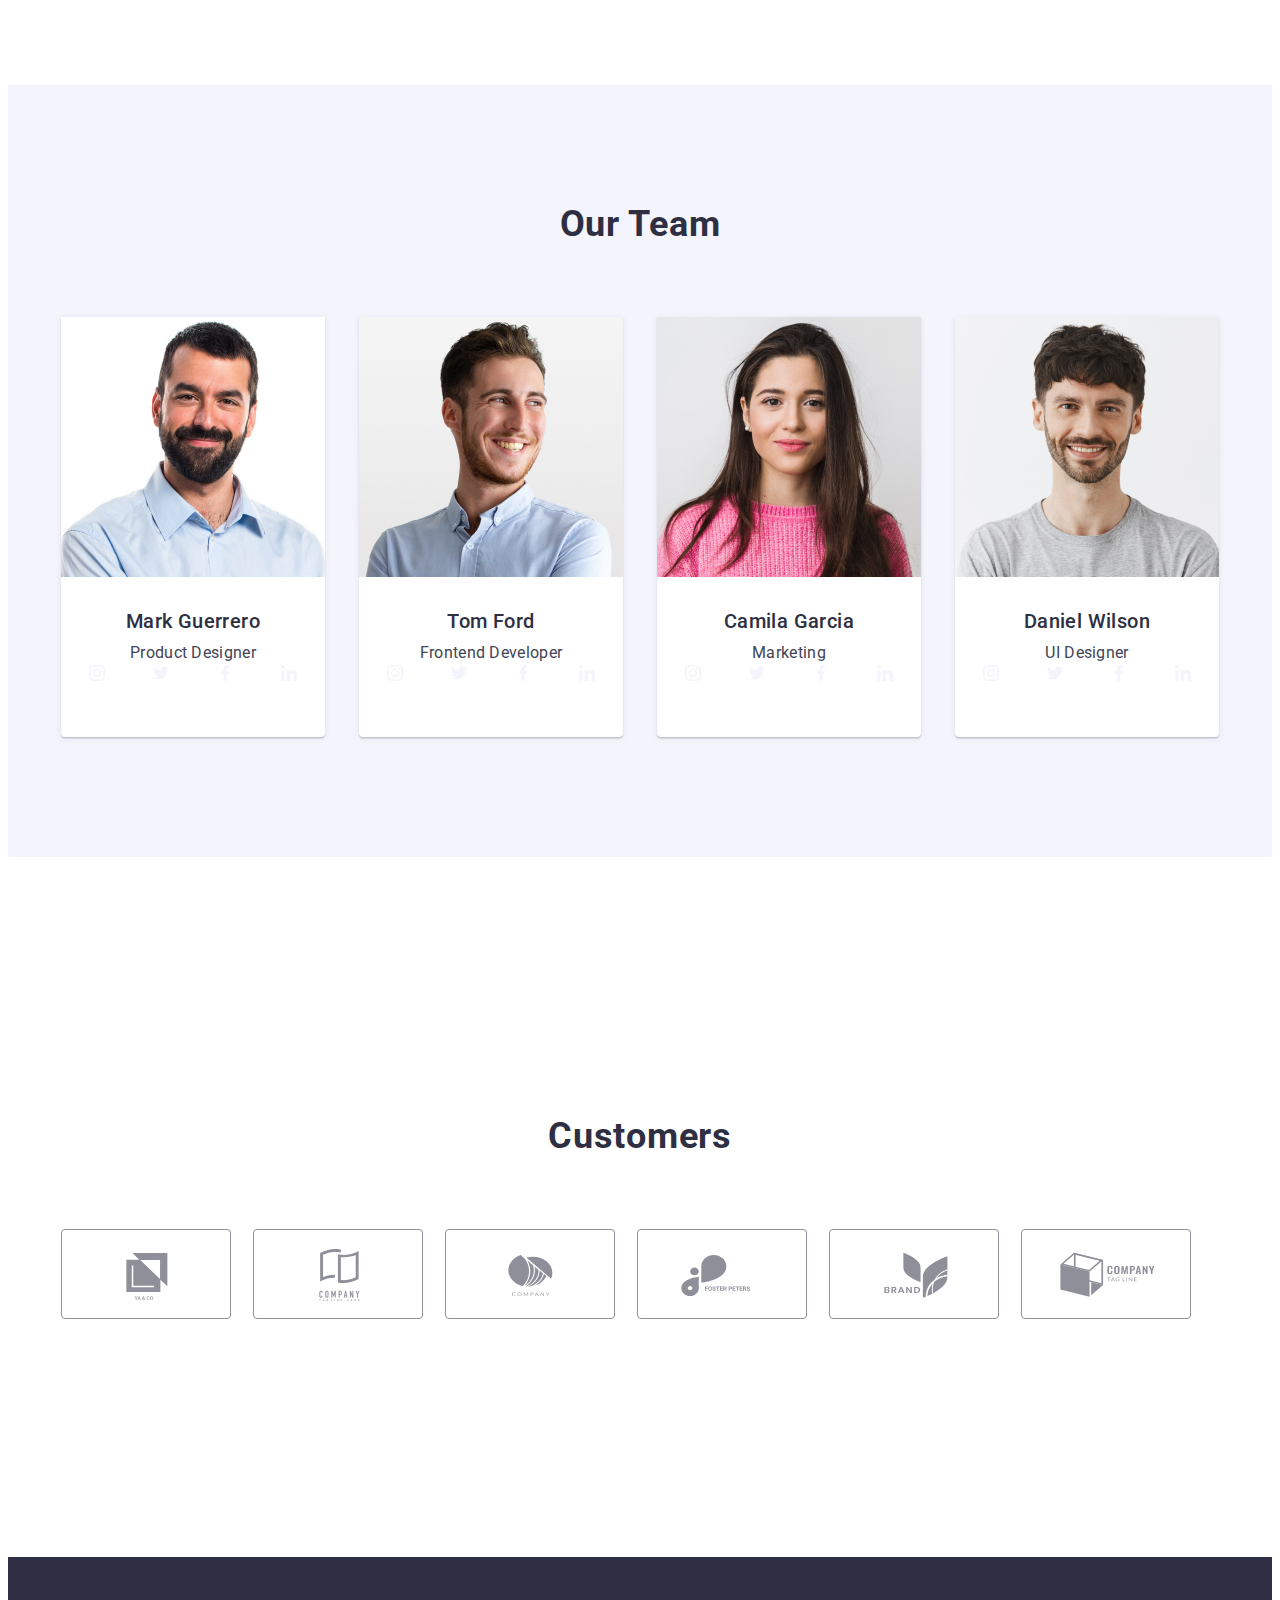
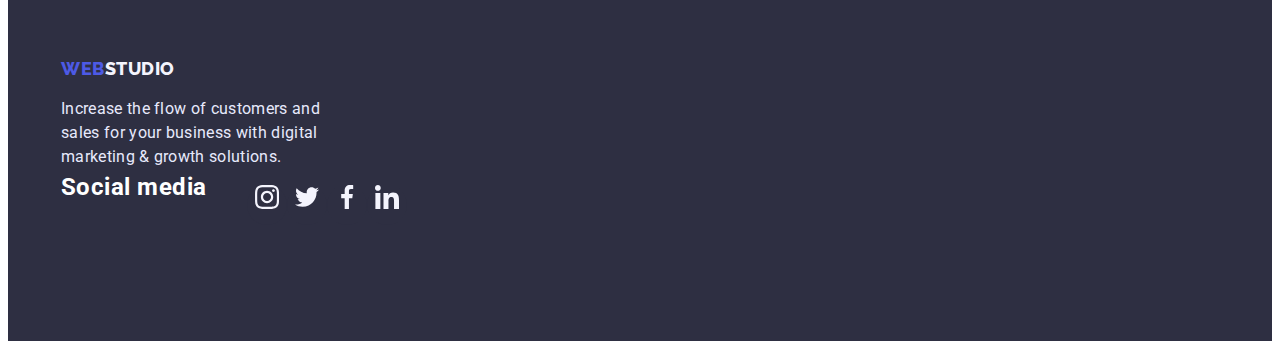
==== commit ecdd5020: "update" ====
--- a/index.html
+++ b/index.html
@@ -367,39 +367,39 @@
             digital marketing & growth solutions.
           </p>
         </div>
-        <div>
+        <div class="footer-container">
           <h2 class="socials-tittle">Social media</h2>
-        <ul class="socials-list1">
-          <li class="socials-item1">
-            <a href="socials-link1">
-              <svg class="socials-icon1">
-                <use href="./images/icons.svg#icon-instagram-2"></use>
-              </svg>
-            </a>
-          </li>
-          <li class="socials-item1">
-            <a href="socials-link1">
-              <svg class="socials-icon1">
-                <use href="./images/icons.svg#icon-twitter-1"></use>
-              </svg>
-            </a>
-          </li>
-          <li class="socials-item1">
-            <a href="socials-link1">
-              <svg class="socials-icon1">
-                <use href="./images/icons.svg#icon-facebook-1"></use>
-              </svg>
-            </a>
-          </li>
-          <li class="socials-item1">
-            <a href="socials-link1">
-              <svg class="socials-icon1">
-                <use href="./images/icons.svg#icon-linkedin-1"></use>
-              </svg>
-            </a>
-            </div>
-          </li>
-        </ul>
+          <ul class="socials-list1">
+            <li class="socials-item1">
+              <a href="socials-link1">
+                <svg class="socials-icon1">
+                  <use href="./images/icons.svg#icon-instagram-2"></use>
+                </svg>
+              </a>
+            </li>
+            <li class="socials-item1">
+              <a href="socials-link1">
+                <svg class="socials-icon1">
+                  <use href="./images/icons.svg#icon-twitter-1"></use>
+                </svg>
+              </a>
+            </li>
+            <li class="socials-item1">
+              <a href="socials-link1">
+                <svg class="socials-icon1">
+                  <use href="./images/icons.svg#icon-facebook-1"></use>
+                </svg>
+              </a>
+            </li>
+            <li class="socials-item1">
+              <a href="socials-link1">
+                <svg class="socials-icon1">
+                  <use href="./images/icons.svg#icon-linkedin-1"></use>
+                </svg>
+              </a>
+            </li>
+          </ul>
+        </div>
       </div>
     </footer>
   </body>
--- a/css/styles.css
+++ b/css/styles.css
@@ -132,8 +132,8 @@
   background-repeat: no-repeat;
   background-position: center;
   background-size: cover;
-  background-attachment: fixed;
   background-color: var(--mains-bg-color);
+  max-width: 1440px;
 }
 
 .hero-title {
@@ -178,12 +178,10 @@
   border-radius: 4px;
   display: flex;
   justify-content: center;
-  left: 0px;
-  top: 0px;
   width: 264px;
   height: 112px;
-  padding-top: 24px;
-  padding-bottom: 24px;
+  align-items: center;
+  margin: 8px;
 }
 
 .description {
@@ -278,22 +276,15 @@
   gap: 24px;
   justify-content: center;
   align-items: center;
-  padding: 8px 16 px 0 16px;
 }
 .socials-icon {
   width: 16px;
   height: 16px;
-  fill: #f4f4fd;
 }
 
 .socials-item {
   width: 40px;
   height: 40px;
-  display: flex;
-  align-items: center;
-  justify-content: center;
-  background: blue;
-  border-radius: 50%;
 }
 .socials-link {
   display: flex;
@@ -301,10 +292,10 @@
   justify-content: center;
   width: 100%;
   height: 100%;
-  background-color: var(--accent-bg-color);
   border-radius: 50%;
-}
-.socials-link: hover {
+  background: #4d5ae5;
+}
+.socials-link:hover {
   background-color: var(--accent-bg-color);
 }
 
@@ -397,9 +388,13 @@
   text-transform: capitalize;
   color: var(--grey-color);
   text-align: center;
+  padding-bottom: 72px;
+}
+.sections-customers {
+  padding-bottom: 120px;
   padding-top: 130px;
-  padding-bottom: 72px;
-}
+}
+
 .customer {
   height: 88px;
   width: 168px;
@@ -432,7 +427,6 @@
   display: flex;
   align-items: center;
   gap: 24px;
-  padding-bottom: 120px;
 }
 .socials-item1 {
   width: 40px;
@@ -475,3 +469,6 @@
   justify-content: center;
   text-decoration: underline;
 }
+.footer-container {
+  display: flex;
+}
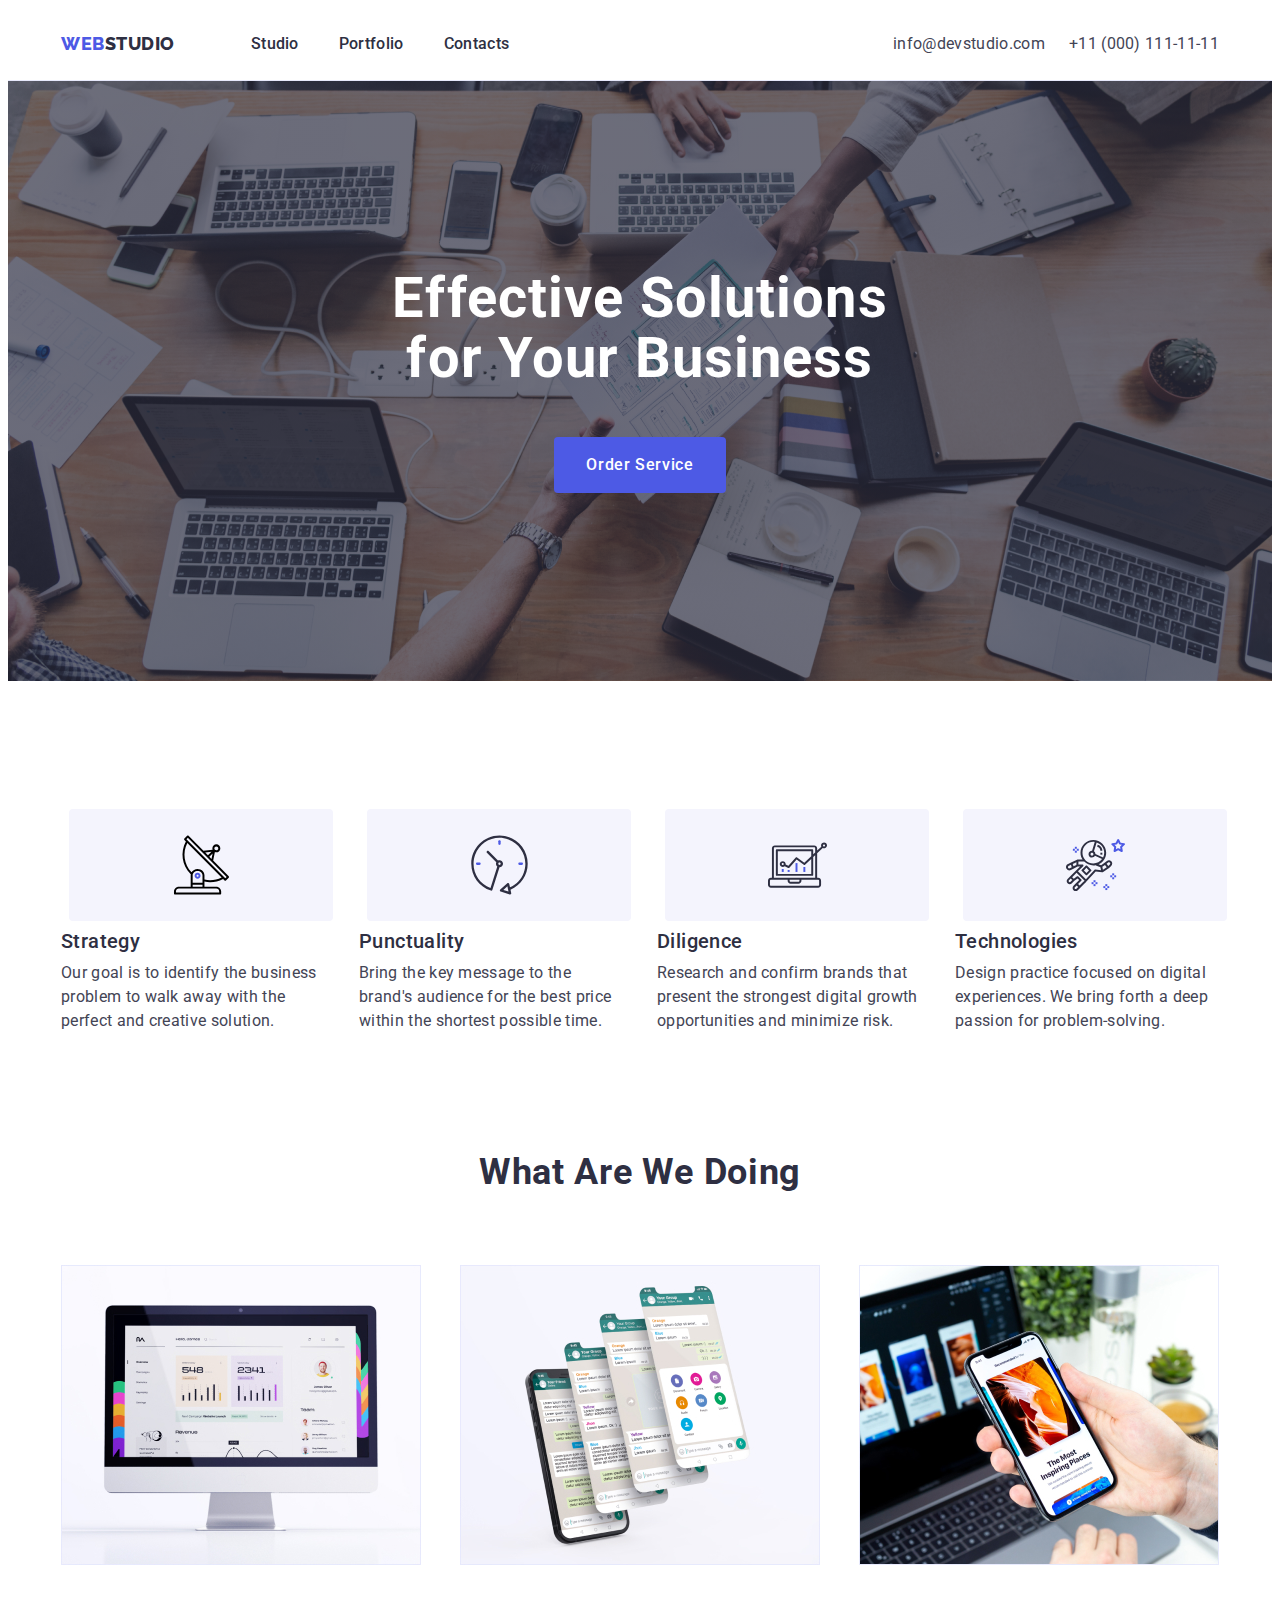
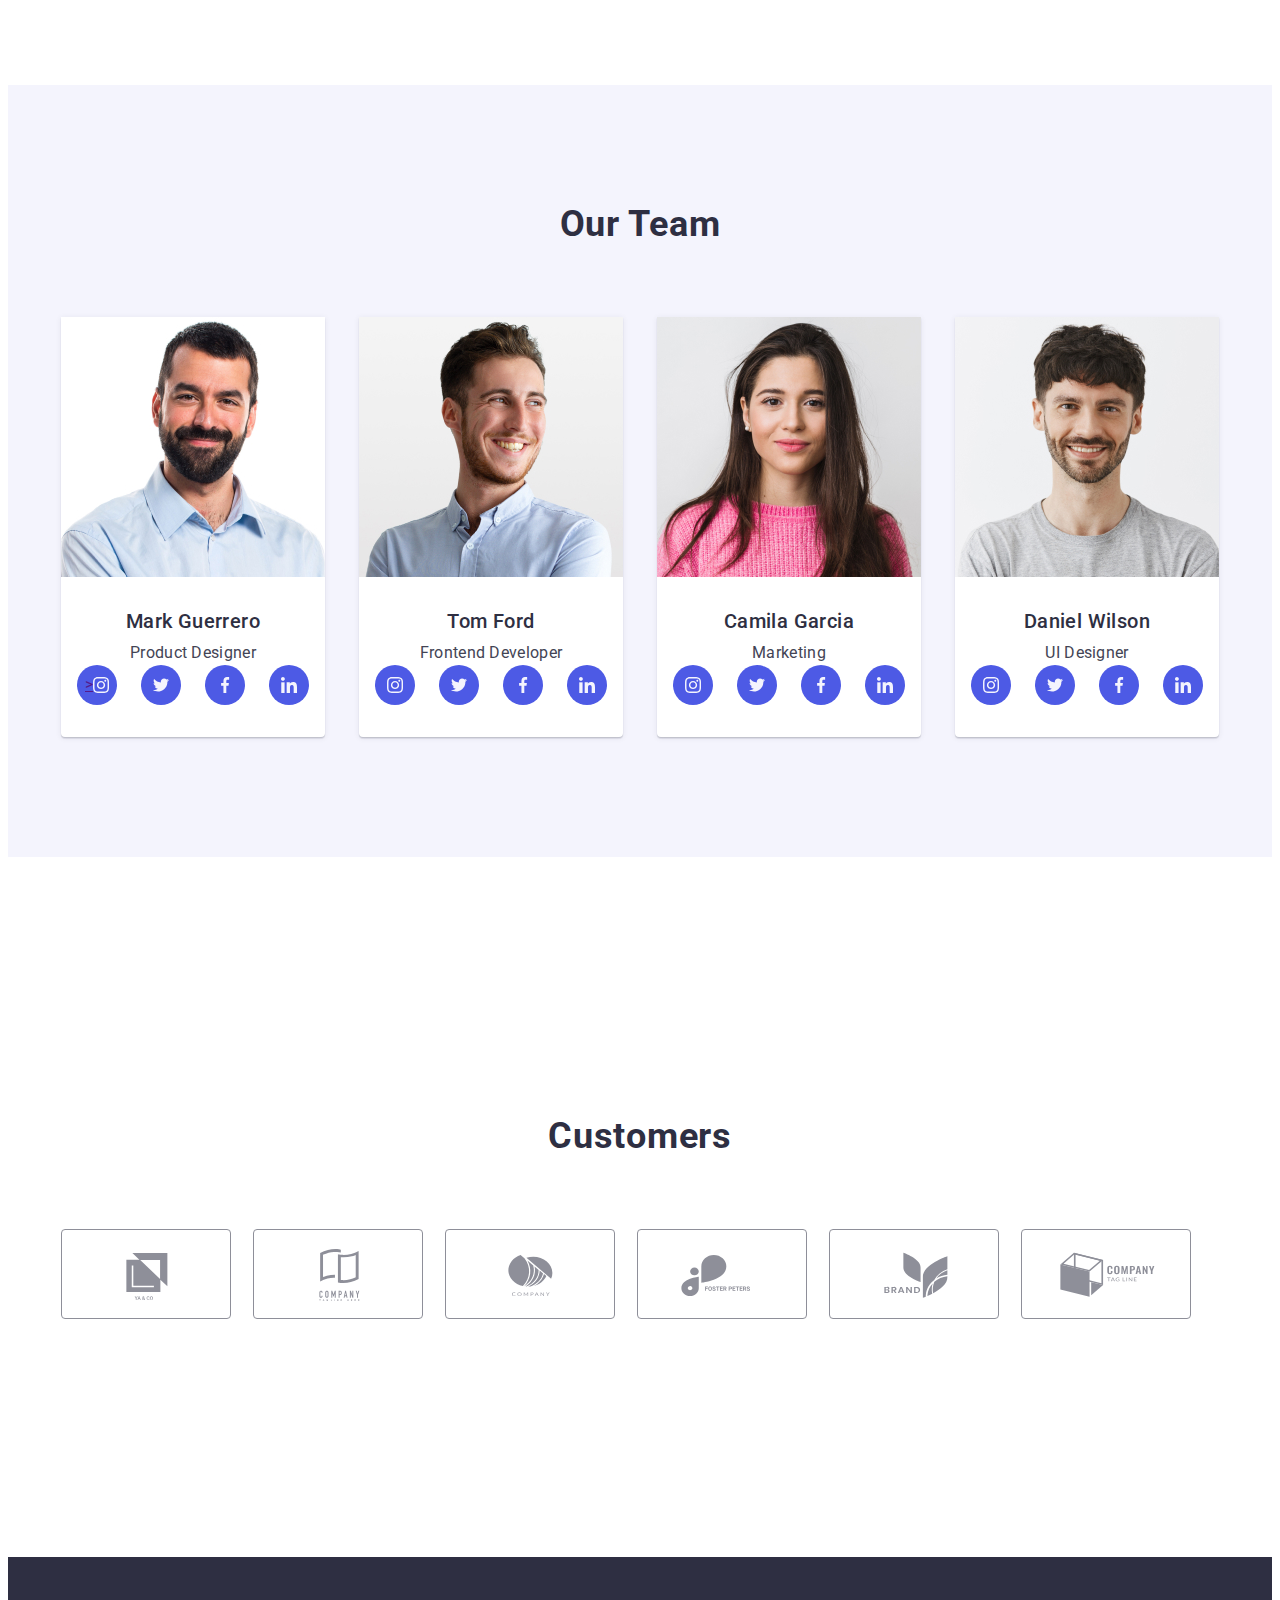
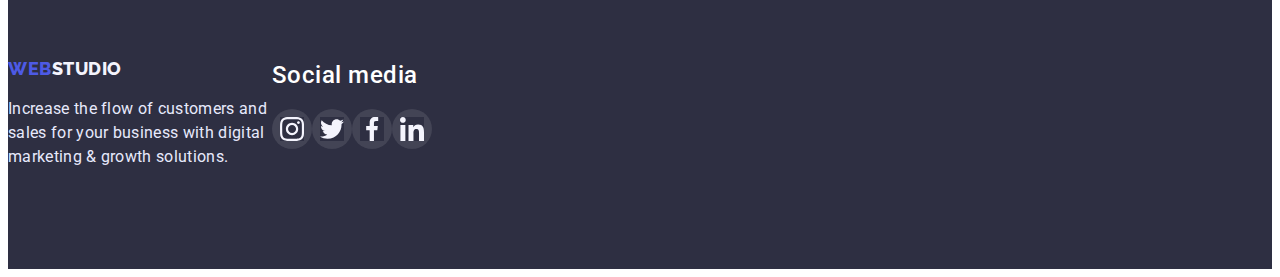
==== commit 99ea3e4b: "update" ====
--- a/index.html
+++ b/index.html
@@ -150,28 +150,29 @@
 
               <ul class="socials-list">
                 <li class="socials-item">
-                  <a href="socials-link">
+                  <a class="socials-link" href
+                    >>
                     <svg class="socials-icon">
                       <use href="./images/icons.svg#icon-instagram-2"></use>
                     </svg>
                   </a>
                 </li>
                 <li class="socials-item">
-                  <a href="socials-link">
+                  <a class="socials-link" href>
                     <svg class="socials-icon">
                       <use href="./images/icons.svg#icon-twitter-1"></use>
                     </svg>
                   </a>
                 </li>
                 <li class="socials-item">
-                  <a href="socials-link">
+                  <a class="socials-link" href>
                     <svg class="socials-icon">
                       <use href="./images/icons.svg#icon-facebook-1"></use>
                     </svg>
                   </a>
                 </li>
                 <li class="socials-item">
-                  <a href="socials-link">
+                  <a class="socials-link" href>
                     <svg class="socials-icon">
                       <use href="./images/icons.svg#icon-linkedin-1"></use>
                     </svg>
@@ -191,28 +192,28 @@
               <p class="about-text">Frontend Developer</p>
               <ul class="socials-list">
                 <li class="socials-item">
-                  <a href="socials-link">
+                  <a class="socials-link" href>
                     <svg class="socials-icon">
                       <use href="./images/icons.svg#icon-instagram-2"></use>
                     </svg>
                   </a>
                 </li>
                 <li class="socials-item">
-                  <a href="socials-link">
+                  <a class="socials-link" href>
                     <svg class="socials-icon">
                       <use href="./images/icons.svg#icon-twitter-1"></use>
                     </svg>
                   </a>
                 </li>
                 <li class="socials-item">
-                  <a href="socials-link">
+                  <a class="socials-link" href>
                     <svg class="socials-icon">
                       <use href="./images/icons.svg#icon-facebook-1"></use>
                     </svg>
                   </a>
                 </li>
                 <li class="socials-item">
-                  <a href="socials-link">
+                  <a class="socials-link" href>
                     <svg class="socials-icon">
                       <use href="./images/icons.svg#icon-linkedin-1"></use>
                     </svg>
@@ -231,28 +232,28 @@
               <p class="about-text">Marketing</p>
               <ul class="socials-list">
                 <li class="socials-item">
-                  <a href="socials-link">
+                  <a class="socials-link" href>
                     <svg class="socials-icon">
                       <use href="./images/icons.svg#icon-instagram-2"></use>
                     </svg>
                   </a>
                 </li>
                 <li class="socials-item">
-                  <a href="socials-link">
+                  <a class="socials-link" href>
                     <svg class="socials-icon">
                       <use href="./images/icons.svg#icon-twitter-1"></use>
                     </svg>
                   </a>
                 </li>
                 <li class="socials-item">
-                  <a href="socials-link">
+                  <a class="socials-link" href>
                     <svg class="socials-icon">
                       <use href="./images/icons.svg#icon-facebook-1"></use>
                     </svg>
                   </a>
                 </li>
                 <li class="socials-item">
-                  <a href="socials-link">
+                  <a class="socials-link" href>
                     <svg class="socials-icon">
                       <use href="./images/icons.svg#icon-linkedin-1"></use>
                     </svg>
@@ -271,28 +272,28 @@
               <p class="about-text">UI Designer</p>
               <ul class="socials-list">
                 <li class="socials-item">
-                  <a href="socials-link">
+                  <a class="socials-link" href>
                     <svg class="socials-icon">
                       <use href="./images/icons.svg#icon-instagram-2"></use>
                     </svg>
                   </a>
                 </li>
                 <li class="socials-item">
-                  <a href="socials-link">
+                  <a class="socials-link" href>
                     <svg class="socials-icon">
                       <use href="./images/icons.svg#icon-twitter-1"></use>
                     </svg>
                   </a>
                 </li>
                 <li class="socials-item">
-                  <a href="socials-link">
+                  <a class="socials-link" href>
                     <svg class="socials-icon">
                       <use href="./images/icons.svg#icon-facebook-1"></use>
                     </svg>
                   </a>
                 </li>
                 <li class="socials-item">
-                  <a href="socials-link">
+                  <a class="socials-link" href>
                     <svg class="socials-icon">
                       <use href="./images/icons.svg#icon-linkedin-1"></use>
                     </svg>
@@ -356,7 +357,7 @@
     </main>
 
     <footer class="footer-section">
-      <div class="container">
+      <div class="container-footer">
         <div class="footer-title">
           <a href="./index.html" class="logo-footer"
             >Web<span class="logo-secfooter">Studio</span></a
@@ -371,28 +372,28 @@
           <h2 class="socials-tittle">Social media</h2>
           <ul class="socials-list1">
             <li class="socials-item1">
-              <a href="socials-link1">
+              <a class="socials-link1" href>
                 <svg class="socials-icon1">
                   <use href="./images/icons.svg#icon-instagram-2"></use>
                 </svg>
               </a>
             </li>
             <li class="socials-item1">
-              <a href="socials-link1">
+              <a class="socials-link1" href>
                 <svg class="socials-icon1">
                   <use href="./images/icons.svg#icon-twitter-1"></use>
                 </svg>
               </a>
             </li>
             <li class="socials-item1">
-              <a href="socials-link1">
+              <a class="socials-link1" href>
                 <svg class="socials-icon1">
                   <use href="./images/icons.svg#icon-facebook-1"></use>
                 </svg>
               </a>
             </li>
             <li class="socials-item1">
-              <a href="socials-link1">
+              <a class="socials-link1" href>
                 <svg class="socials-icon1">
                   <use href="./images/icons.svg#icon-linkedin-1"></use>
                 </svg>
--- a/css/styles.css
+++ b/css/styles.css
@@ -295,8 +295,9 @@
   border-radius: 50%;
   background: #4d5ae5;
 }
-.socials-link:hover {
-  background-color: var(--accent-bg-color);
+.socials-link:hover,
+.socials-link:focus {
+  background-color: #404bbf;
 }
 
 .footer-section {
@@ -444,7 +445,7 @@
   background: #2e2f42;
 }
 .socials-tittle {
-  font-weight: 500px;
+  font-weight: 500;
   line-height: 1.5;
   letter-spacing: 0.02em;
   color: var(--main-bg-color);
@@ -453,11 +454,6 @@
 }
 .socials-list1 {
   display: flex;
-  margin-block-start: 1em;
-  margin-block-end: 1em;
-  margin-inline-start: 0px;
-  margin-inline-end: 0px;
-  padding-inline-start: 40px;
 }
 .socials-link1 {
   display: flex;
@@ -469,6 +465,11 @@
   justify-content: center;
   text-decoration: underline;
 }
-.footer-container {
-  display: flex;
-}
+.socials-link1:hover,
+.socials-link1:focus {
+  background-color: #31d0aa;
+}
+
+.container-footer {
+  display: flex;
+}
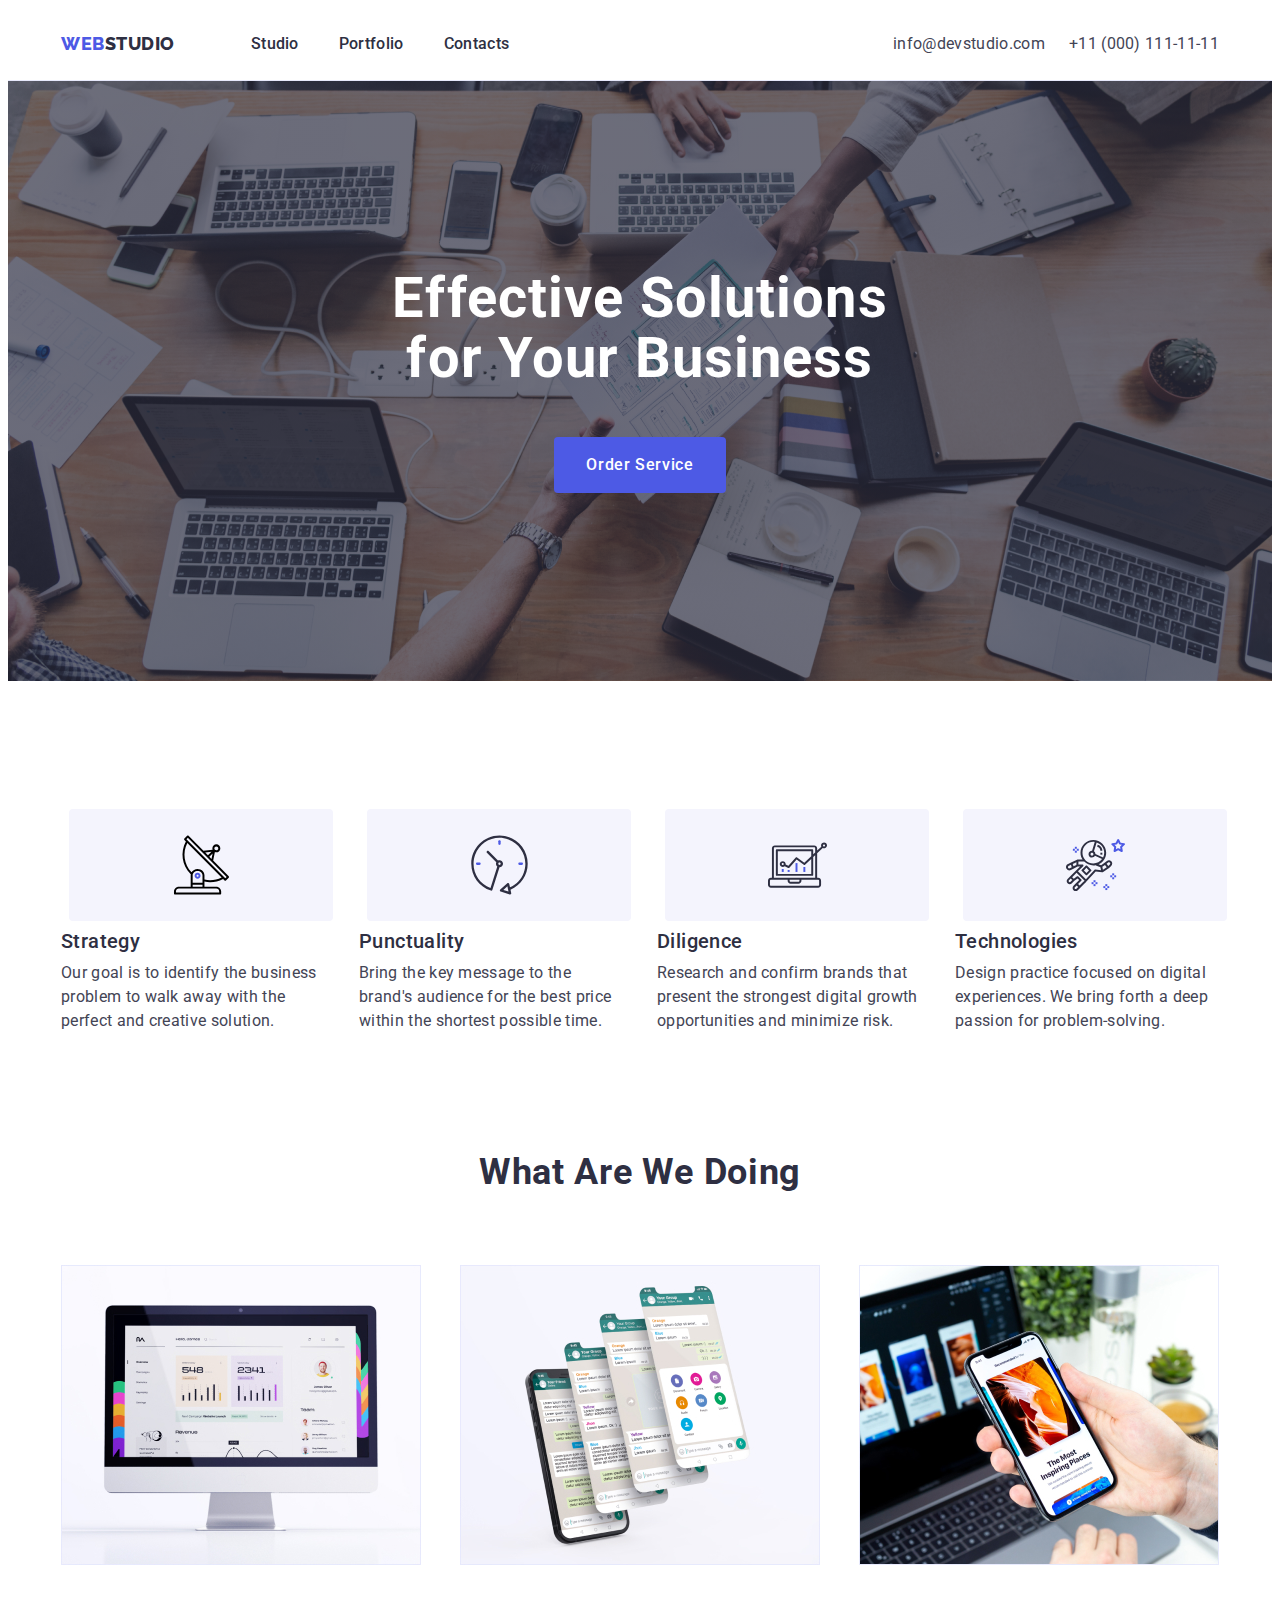
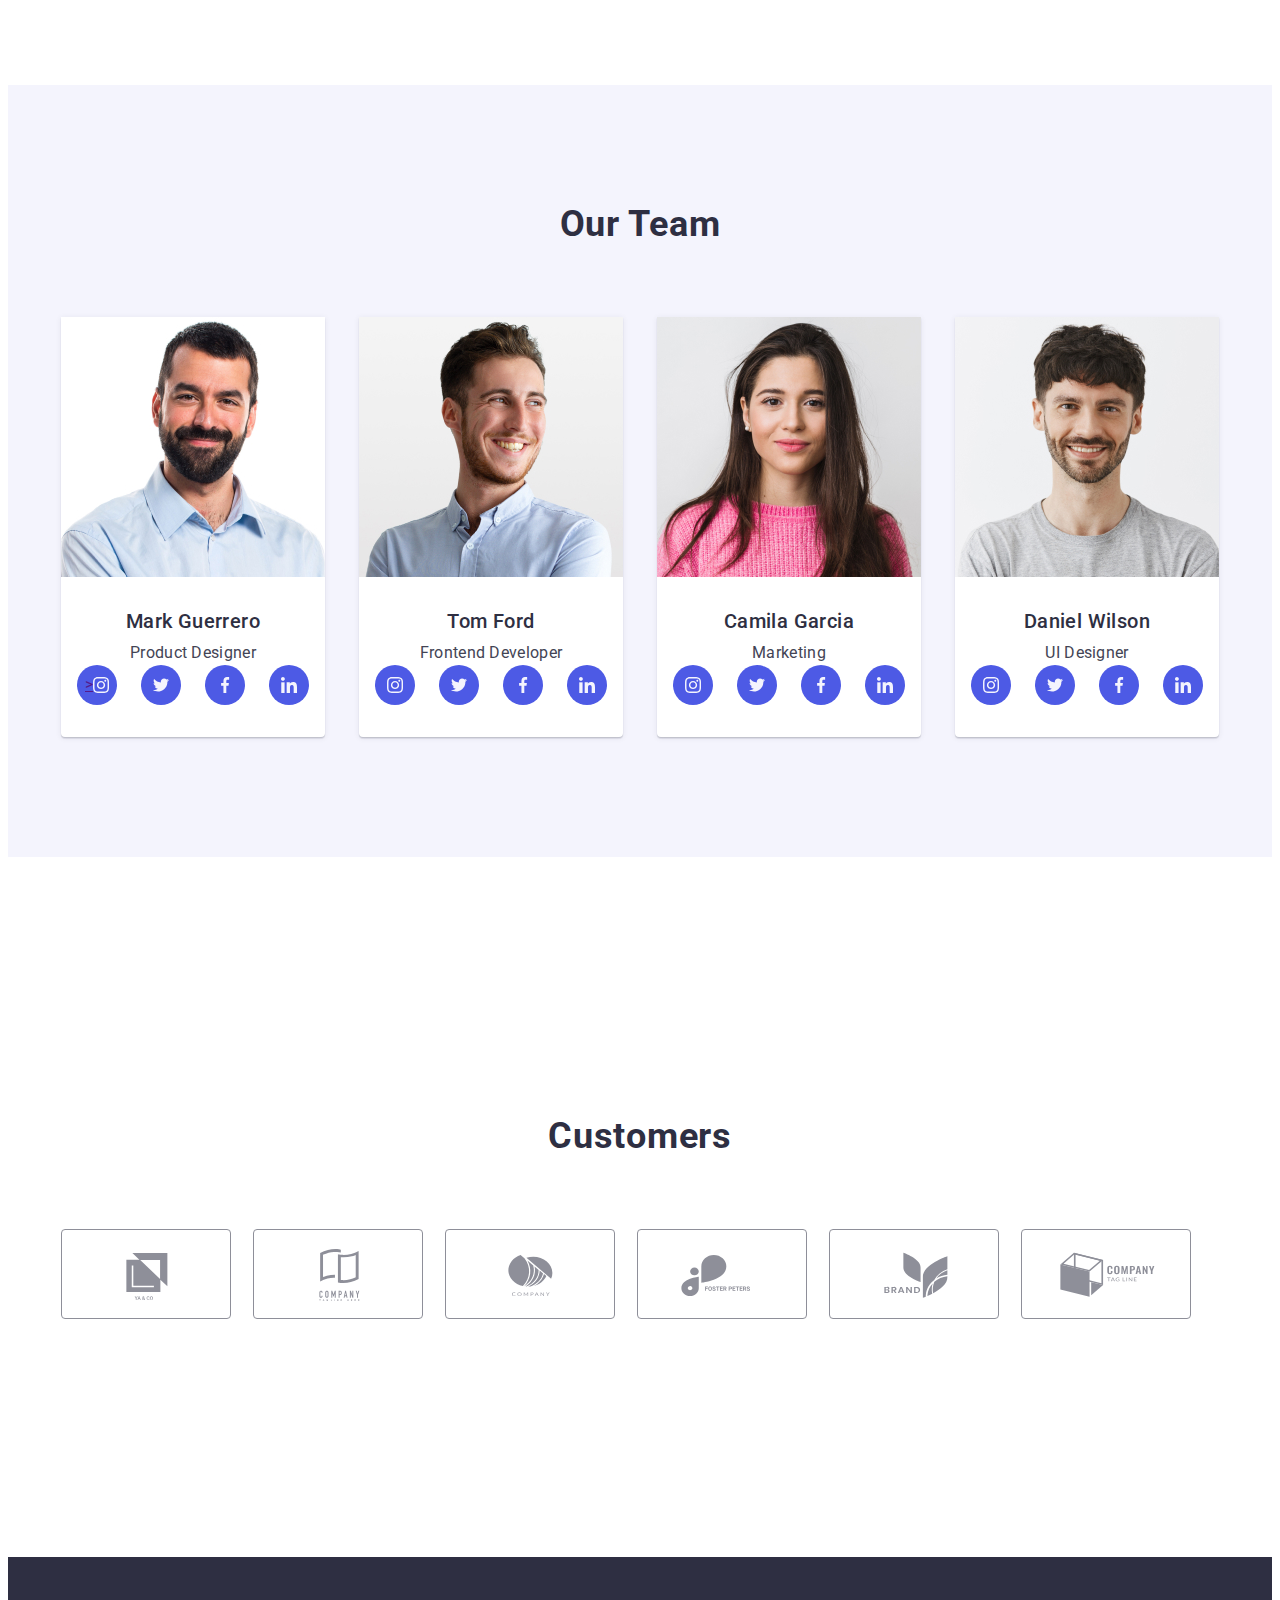
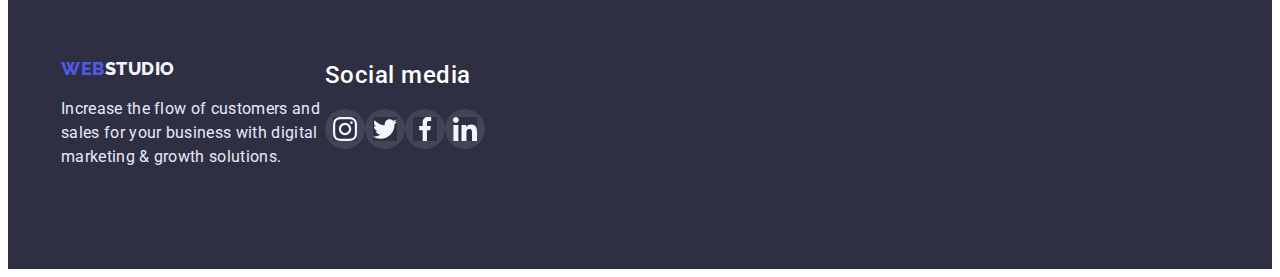
==== commit 066ed73e: "update" ====
--- a/index.html
+++ b/index.html
@@ -357,6 +357,7 @@
     </main>
 
     <footer class="footer-section">
+        <div class="container">
       <div class="container-footer">
         <div class="footer-title">
           <a href="./index.html" class="logo-footer"
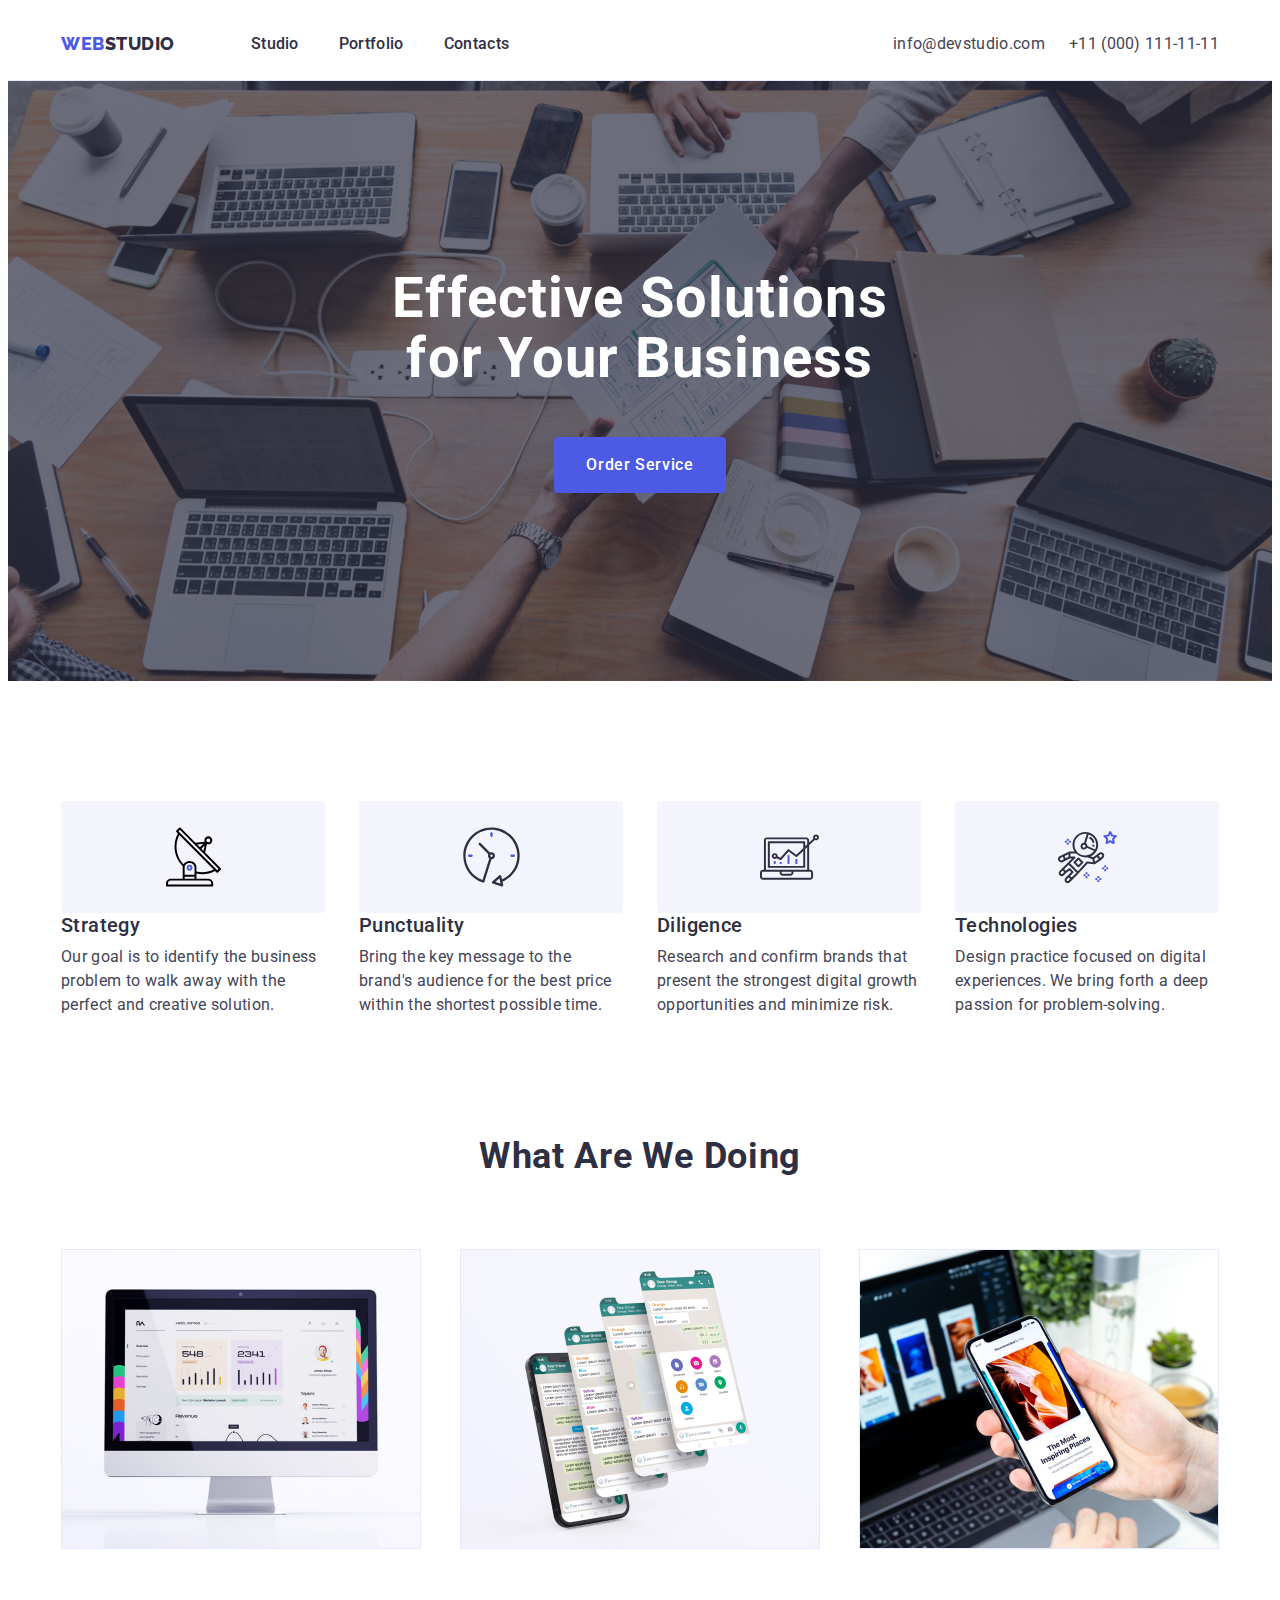
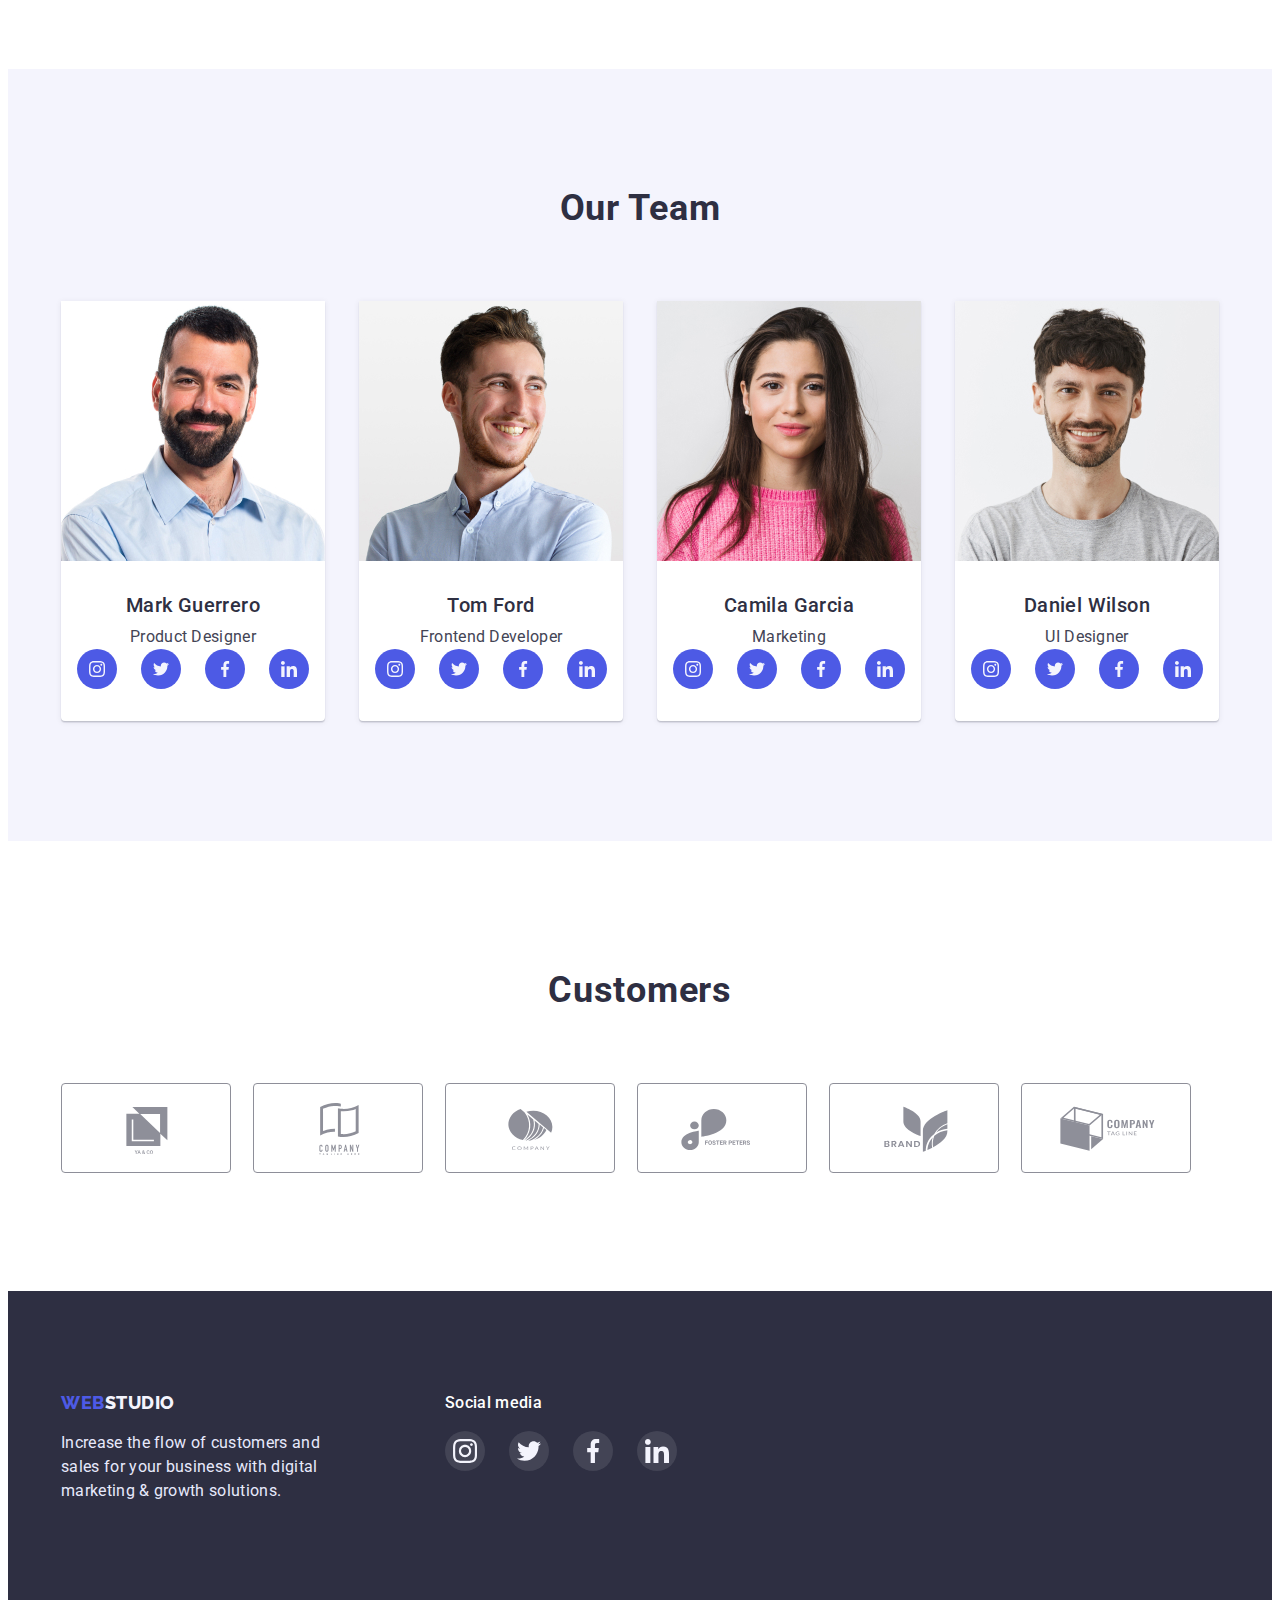
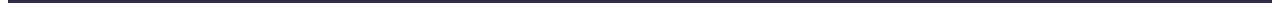
==== commit 44aae148: "update" ====
--- a/index.html
+++ b/index.html
@@ -23,6 +23,7 @@
 
   <body>
     <header class="page-header">
+      
       <div class="container page-header-container">
         <nav class="header-nav">
           <a href="./index.html" class="logo-first"
@@ -56,6 +57,7 @@
             </li>
           </ul>
         </address>
+      
       </div>
     </header>
 
@@ -151,7 +153,7 @@
               <ul class="socials-list">
                 <li class="socials-item">
                   <a class="socials-link" href
-                    >>
+                    >
                     <svg class="socials-icon">
                       <use href="./images/icons.svg#icon-instagram-2"></use>
                     </svg>
@@ -306,7 +308,7 @@
       </section>
 
       <section class="sections-customers">
-        <div class="container sections-customers">
+        <div class="container ">
           <h2 class="customers-title">Customers</h2>
           <ul class="customers-list">
             <li class="customer">
--- a/css/styles.css
+++ b/css/styles.css
@@ -53,6 +53,11 @@
   padding-bottom: 24px;
   border-bottom: 1px solid #e7e9fc;
 }
+.header1{
+ border-bottom: 1px solid #E7E9FC;
+  box-shadow: 0px 2px 1px rgba(46, 47, 66, 0.08), 0px 1px 1px rgba(46, 47, 66, 0.16), 0px 1px 6px rgba(46, 47, 66, 0.08);
+
+}
 .page-header-container {
   display: flex;
   align-items: center;
@@ -181,7 +186,7 @@
   width: 264px;
   height: 112px;
   align-items: center;
-  margin: 8px;
+  margin bottom: 8px;
 }
 
 .description {
@@ -286,6 +291,7 @@
   width: 40px;
   height: 40px;
 }
+
 .socials-link {
   display: flex;
   align-items: center;
@@ -307,6 +313,7 @@
 }
 .footer-title {
   max-width: 264px;
+  margin-right: 120px;
 }
 
 .description-footer {
@@ -316,7 +323,15 @@
   letter-spacing: 0.02em;
   color: var(--mains-color);
 }
-
+.socials-tittle {
+  font-family: 'Roboto';
+  font-style: normal;
+  font-weight: 500;
+  font-size: 16px;
+  line-height: 1.5;
+  letter-spacing: 0.02em;
+  color: #ffffff;
+}
 .logo-footer {
   font-family: 'Raleway';
   font-weight: 800;
@@ -377,10 +392,20 @@
 .button-portfolio:focus {
   background-color: #404bbf;
   color: var(--main-color);
+ box-shadow: 0px 3px 1px rgba(0, 0, 0, 0.1), 
+ 0px 2px 1px rgba(0, 0, 0, 0.08), 0px 2px 2px rgba(0, 0, 0, 0.12);
 }
 
 .about-portfolio {
   flex-basis: calc((100% - 2 * 24px) / 3);
+}
+.portfolio-link:hover .portfolio-context,
+.portfolio-link:focus .portfolio-context {
+  box-shadow: 0px 1px 6px rgba(46, 47, 66, 0.08),
+    0px 1px 1px rgba(46, 47, 66, 0.16), 0px 2px 1px rgba(46, 47, 66, 0.08);
+}
+.portfolio-link{
+  text-decoration: none;
 }
 .customers-title {
   font-size: 36px;
@@ -392,8 +417,8 @@
   padding-bottom: 72px;
 }
 .sections-customers {
-  padding-bottom: 120px;
-  padding-top: 130px;
+ margin-bottom : 120px;
+ margin-top: 130px;
 }
 
 .customer {
@@ -408,17 +433,18 @@
   height: 100%;
   border: 1px solid var(--customers-color);
   border-radius: 4px;
-}
-.adress-customers :hover {
-  fill: var(--accent-color);
-  border: 1px solid var(--customers-color);
-  border-radius: 4px;
+  color: var(--customers-color);
+}
+.adress-customers:hover,
+.adress-customers:focus {
+  color: #404bbf;
+  border-color: #404bbf;
 }
 
 .icons-customers {
-  fill: var(--customers-color);
   height: 56px;
   width: 104px;
+  fill: currentColor;
 }
 .customers-list {
   font-style: normal;
@@ -442,7 +468,6 @@
   width: 24px;
   height: 24px;
   fill: #f4f4fd;
-  background: #2e2f42;
 }
 .socials-tittle {
   font-weight: 500;
@@ -454,6 +479,7 @@
 }
 .socials-list1 {
   display: flex;
+  gap: 24px;
 }
 .socials-link1 {
   display: flex;
